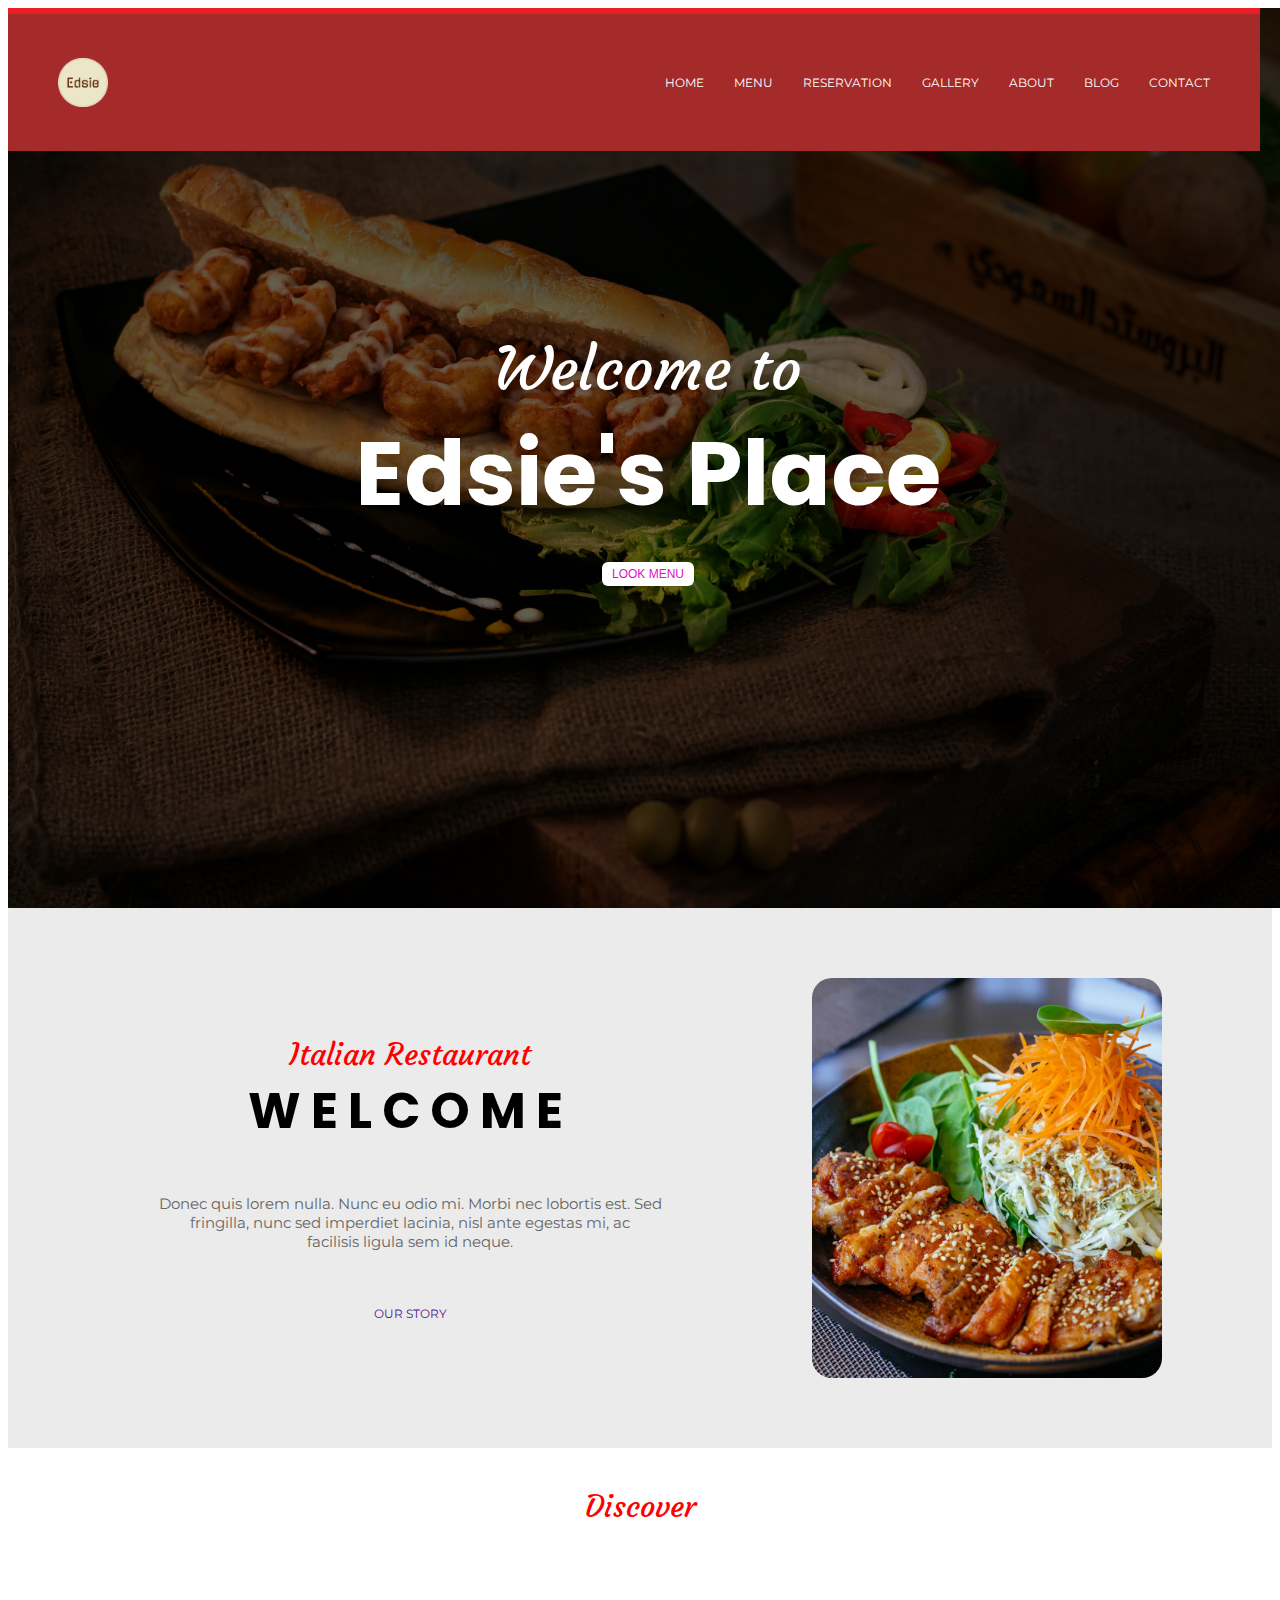
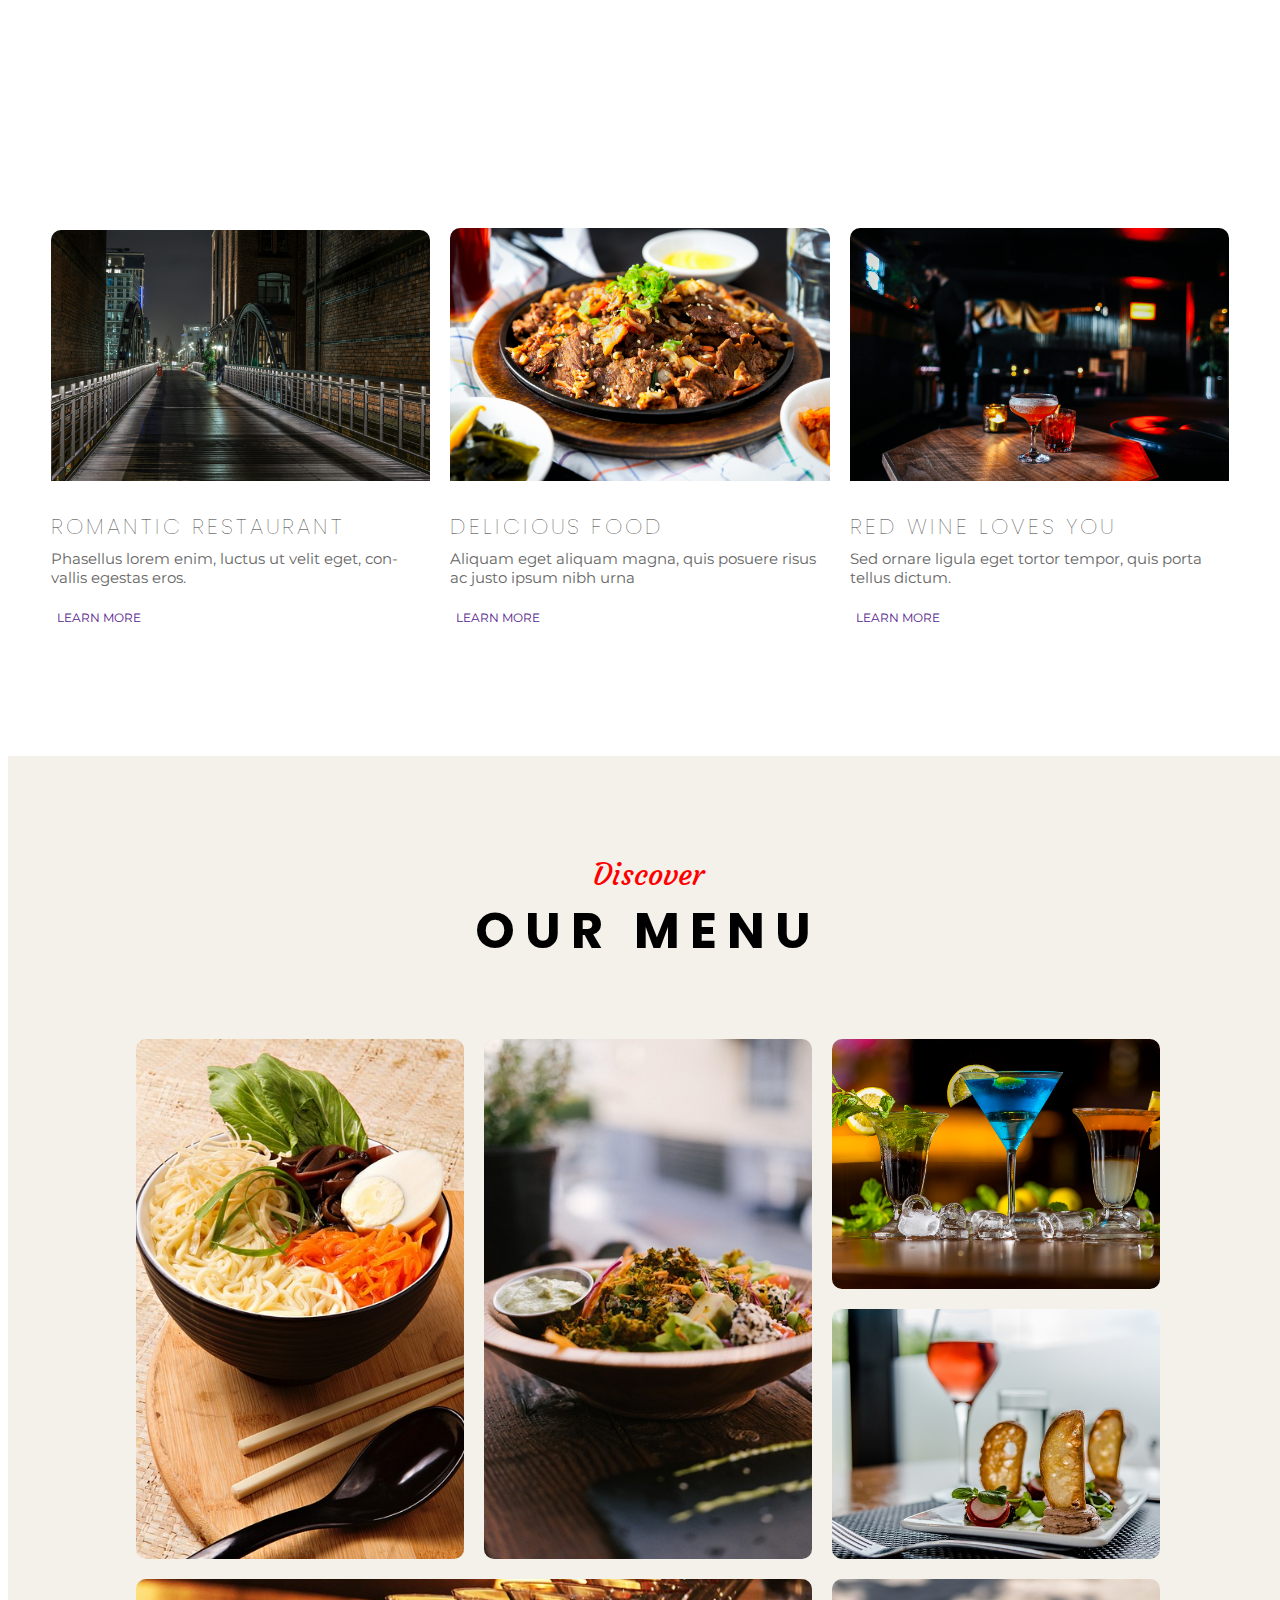
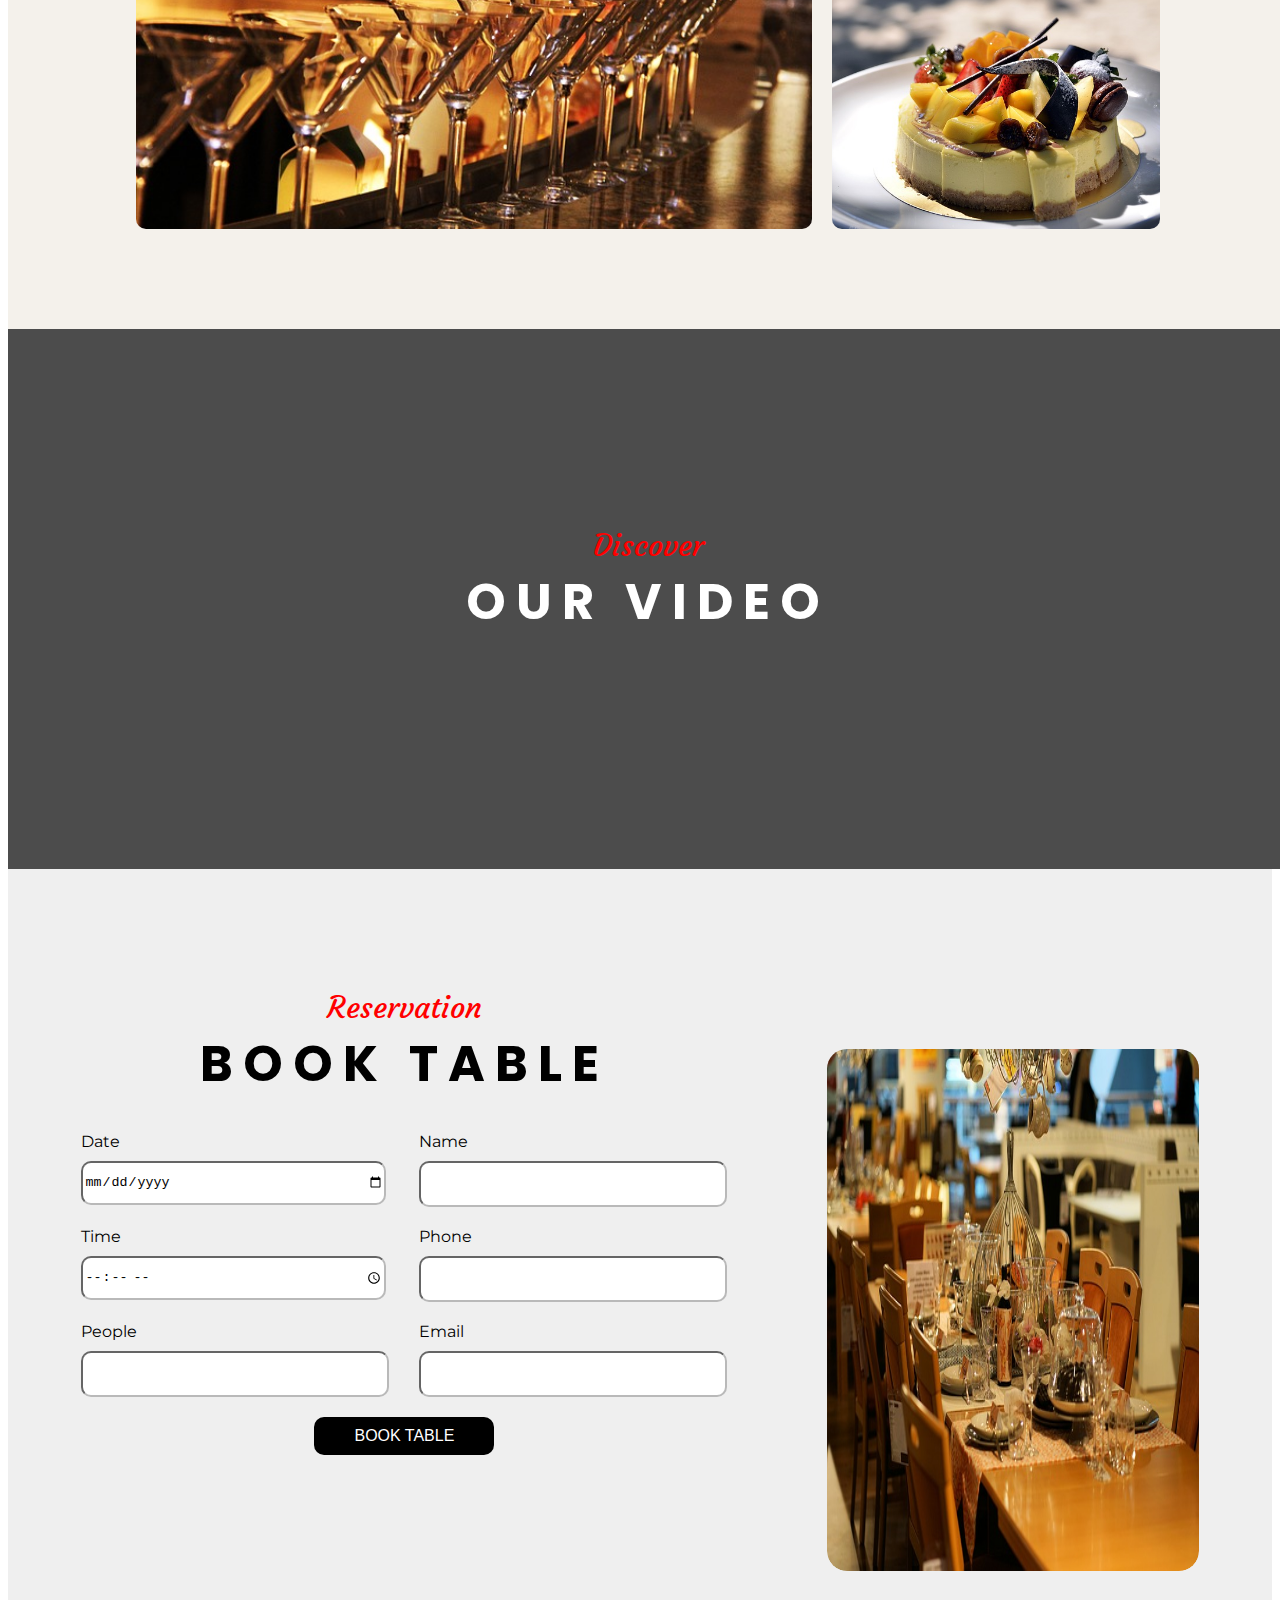
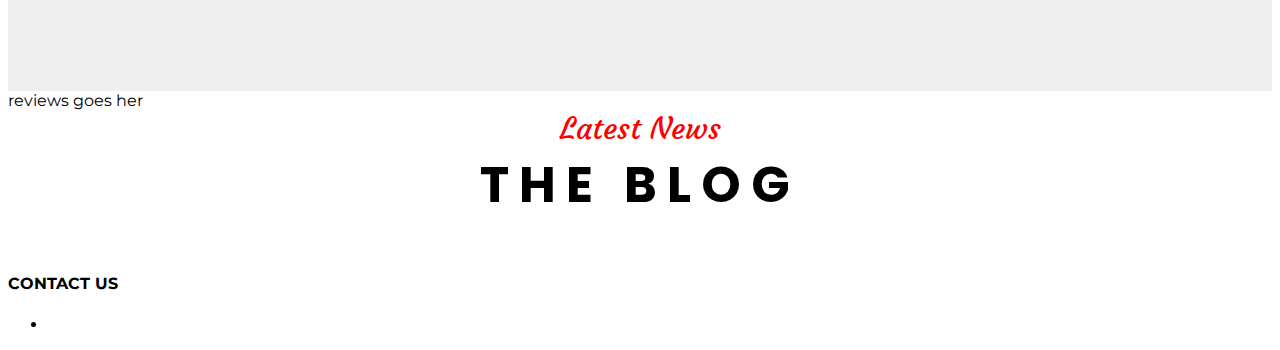
==== index.html @ 0cea1d4f "change index.html file" ====
<!DOCTYPE html>
<html lang="en">
<head>
    <meta charset="UTF-8">
    <meta name="viewport" content="width=device-width, initial-scale=1.0">
    <title>Edsie's Comfort</title>
    <link href="https://fonts.googleapis.com/css2?family=Courgette&family=Montserrat&family=Poppins:wght@700&display=swap" rel="stylesheet">
    <link rel="stylesheet" href="./css/style.css">
    <link rel="stylesheet" href="https://cdnjs.cloudflare.com/ajax/libs/font-awesome/6.5.2/css/all.min.css" integrity="sha512-SnH5WK+bZxgPHs44uWIX+LLJAJ9/2PkPKZ5QiAj6Ta86w+fsb2TkcmfRyVX3pBnMFcV7oQPJkl9QevSCWr3W6A==" crossorigin="anonymous" referrerpolicy="no-referrer" />
</head>
<body>
    <nav>
        <img id="logo" src="./assets/logos/edsie-high-resolution-logo-transparent.png"  alt="edsie">
        <div id="nav-links">
             <span>Home</span>
             <span>Menu</span>
             <span>Reservation</span>
             <span>Gallery</span>
             <span>About</span>
             <span>Blog</span>
             <span>Contact</span>
        </div>
    </nav>
    <section id="hero">
        <div id="hero-overlay">
            <header>
                <span id="welcome" class="courgette-regular">Welcome to</span>
                <span id="eatery" class="poppins-bold">Edsie's Place</span>
            </header>
            <button class="menu-button">LOOK MENU</button>
        </div>
    </section>
    <section id="about">
        <div id="about-text">
            <div class="sub-header">
                <span class="courgette-regular">Italian Restaurant</span>
                <span class="poppins-bold">WELCOME</span>
            </div>
            <p>Donec quis lorem nulla. Nunc eu odio mi. Morbi nec lobortis est. Sed <br>fringilla, nunc sed imperdiet lacinia, nisl ante egestas mi, ac </br>facilisis ligula sem id neque.</p>
        <div id="about-link">
           <span>
            <a href="">OUR STORY  <i class="fa-solid fa-arrow-right"></i></a>
           </span>
           </div>
        </div>
        <div id="about-image">
            <img src="./assets/images/pexels-valeriya-1860208.jpg" alt="about image">
        </div>
    </section>
    <section id="discover">
        <div class="header-intro" >
        <span class="courgette-regular"> Discover</span >
        <span class="poppins-bold">Edsie's Place </span>
        </div>
        <div class="flex-container">
            <div class="flex-items">
                <img src="./assets/images/rest 2.jpg" alt="rest">

            <span>
                  <a href=""><h4>romantic restaurant</h4></a>  
            </span>
               <p id="">Phasellus lorem enim, luctus ut velit eget, con-vallis egestas eros.</p>
               <span class="discover-link-text"><a href="">LEARN MORE   <i class="fa-solid fa-arrow-right"></i></a></span>
            </div>

            <div class="flex-items">
                <img src="./assets/images/delicious food 2.jpg" alt="food">
                <a  href="">
                    <h4>delicious food</h4> 
                </a>
                <p>Aliquam eget aliquam magna, quis posuere risus ac justo ipsum nibh urna</p>
                 <span class="discover-link-text"><a href="">LEARN MORE   <i class="fa-solid fa-arrow-right"></i></a></span>
            </div>

            <div class="flex-items">
                <img src="./assets/images/red wines 2.jpg" alt="wine">
                <a href="">
                    <h4>red wine loves you</h4>
                    
                </a>
                <p>Sed ornare ligula eget tortor tempor, quis porta tellus dictum.</p>
                <span class="discover-link-text"> <a href="">LEARN MORE  <i class="fa-solid fa-arrow-right"></i></a></span>
            </div>
        </div>

    </section>

    <section id="menu">
        <div class="sub-header">
            <span class="courgette-regular">Discover</span>
            <span class="poppins-bold">OUR MENU</span>
        </div>

        <div class=grid-container> 

        <div class="group1">
          <img src="./assets/images/lunch3(1).jpg" alt="lunch">
         </div> 
        <div class="group1">
          <img  src="./assets/images/dinner4.jpg" alt="dinner">
        </div>
        <div class="group3">
          <img   src="./assets/images/drinks2.jpg" alt="drink">
        </div>
        <div class="group3">
          <img  src="./assets/images/starter2.jpg" alt="starter">
        </div>
        <div class="group2">
          <img  src="./assets/images/happy-hour2.jpg" alt="happy-hour">
        </div>
        <div class="group3" >
          <img src="./assets/images/desset2.jpg" alt="desset">
          </div>
        </div>
         </section>

    <section id="video-sec">
        <video id="video" autoplay muted loop src="./assets/images/discover videos.mp4"></video>

        <div id="video-overlay">
            <div class="sub-header">
                <span class="courgette-regular">Discover</span>
                <span class="poppins-bold">OUR VIDEO </span>
            </div>
        </div>
    </section>

    <section id="reservation">
        <div id="section1">
            <div class="sub-header">
                <span class="courgette-regular">Reservation</span>
                <span class="poppins-bold">BOOK TABLE</span>
            </div>
            <form id="form">
                <div id="input-grid">
                    <span class="form-item">
                        <label for="date"> Date</label>
                        <input id="date" type="date">
                    </span>
                    <span class="form-item">
                        <label for="name"> Name</label>
                        <input id="name" type="text">
                    </span>
                    <span class="form-item">
                        <label for="time"> Time</label>
                        <input id="time" type="time">
                    </span>
                    <span class="form-item">
                        <label for="phone"> Phone</label>
                        <input id="phone" type="number">
                    </span>
                    <span class="form-item">
                            <label for="people"> People</label>
                            <input id="people" type="text">
                     </span>
                      <span class="form-item">
                            <label for="email"> Email</label>
                            <input id="email" type="email">
                        </span>

                </div>
                <div id="button">
                    <button id="btn">Book Table</button>
                </div>
            </form>
        </div>

        <div id="reservation-image">
            <img src="./assets/images/bookingtable2.jpg" alt="reservation-image">
        </div>
        </section>

<section>reviews goes her</section>

<section id="reviews">
    <div class="sub-header">
        <span class="courgette-regular">Latest News</span>
        <span class="poppins-bold">The Blog</span>
    </div>
</section>
 <section id="footer">
        <div>
            <h4>CONTACT US</h4>
            <ul>
                <li></li>
            </ul>
        </div>
    </section>
</body>
</html>
---- css/style.css ----
body{
        font-family: "Montserrat", sans-serif;
        font-optical-sizing: auto;
        font-weight: 400;
        font-style: normal;
      }

.poppins-bold {
    font-family: "Poppins", sans-serif;
    font-weight: 700;
    font-style: normal;
  }

  .courgette-regular {
    font-family: "Courgette", cursive;
    font-weight: 400;
    font-style: normal;
  }
  
  #logo{
    width: 50px;
  }

nav{
  display: flex;
  justify-content: space-between;
  padding: 01px 50px;
  align-items: center;
  position: fixed;
  width: 90vw;
  z-index: 100;
}

nav{
  background-color: brown;
  background-attachment: scroll;
  /* background-size: cover; */
  z-index: 80;
  padding: auto;
  background-repeat: repeat;
  border-top: 6px solid #ec1d25;
  height: 15vh;
  background-clip: border-box;
  
  
}

#nav-links{
    display: flex; 
    column-gap: 30px; 
    text-transform: uppercase;
    color: white; 
    font-size: 12px;
}

#nav-links span:hover{
  color: brown;
}

#hero{
background-image: url(../assets/images/pexels-rajesh-tp-749235-1600732.jpg);
width: 100vw;
height: 100vh;
background-size: 100% 100%;
}

#hero-overlay{
  background-color: rgba(0, 0, 0, 0.6);
  width: 100%;
  height: 100%;
  color: white;
  display: flex;
  flex-direction: column;
  justify-content: center;
  align-items: center;
  row-gap: 20px;
}

header{
  display: flex;
  flex-direction: column;
  text-align: center;
  z-index: 90px;
}

#welcome{
  font-size: 60px;
}

#eatery{
  font-size: 90px;
}

.menu-button{
  background-color: white;
  color: rgb(220, 20, 193);
  border: none;
  padding: 5px 10px ;
  font-size: 12px;
  border-radius: 6px;

}

.menu-button:hover{
  background-color: red;
}

#about{
  display: flex;
  justify-content: center;
  padding: 70px;
  align-items: center;
  row-gap: 10px;
  background-color: #ebebeb;
}

#about-text{
  padding: 45px 150px 45px 40px;
}

#about-image{
  display: flex;
  justify-content: center;
  width: 350px;
  height: 400px;
  border-radius: 20px;
  overflow: hidden;
  
}

#about img {
  transition: 0.5s all ease-in-out;

}

#about-image:hover img {
  transform: scale(1.5);
}

#about-text p{
  text-align: center;
  font-size: 15px;
  color: #666666;
  padding-bottom: 40px;
}

#about-link{
  text-align: center;
  font-size: 12px;
  
}

#about-link a{
  text-decoration: none;
  
}
#about-link a:hover{
    color: orangered;
}


.sub-header{
    display: flex;
    flex-direction: column;
    align-items: center; 
    text-align: center;  
}


.sub-header span:nth-child(1){
  color: red;
  font-size: 30px;
}

.sub-header span:nth-child(2) {
  font-size: 50px;
  text-transform: uppercase;
  letter-spacing: 10px;
  padding-bottom: 30px;
  
}

#discover{
  background-color: rgb(255, 255, 255);
}

.header-intro{
  display: flex;
  flex-direction: column;
  align-items: center;
  background-image: url(../assets/images/table-791167_1280.jpg);
  background-attachment: fixed;
  background-size: cover;
  height: 250px;
  padding-top: 40px;
  text-align: center;  
}

.header-intro{
  row-gap: 10px;
}

.header-intro span:nth-child(1){
  color: red;
  font-size: 30px;
}

.header-intro span:nth-child(2){
  color: #FFFFFF;
  font-size: 50px;
}

.flex-container{
  margin-top: 50px;
  display: flex;
  flex-direction: row;
  justify-content: center;
  align-items: end;
  row-gap: 90%;
  padding: 30px 0px 120px;
  
}

.flex-container div{
  /* background-color: #f1f1f1; */
  width: 30%;
  margin: 10px;
  border-radius: 10px;
  overflow: hidden;
}

.flex-container img{
  width: 100%;
  height: auto;

}

.flex-items a{
text-decoration: none;
margin: 0px 0px 13px;
row-gap: 10px;
}

.flex-items h4{
  text-transform: uppercase;
  font-size: 22px;
  font-family: Poppins;
  color: #333333;
  letter-spacing: 3px;
  line-height: 24.2px;
  font-weight: 50;
  margin: 30px 0px 10px;
  
}

.flex-items p{
  font-size: 15px;
  font-family: Montserrat;
  color: #666666;
  margin: 0px 0px 20px;
}

.flex-items a :hover{
color: red;
}

.discover-link-text{
  font-size: 12px;
  font-family: Montserrat;
  padding: 6px;
}
 
.discover-link-text :hover{
  color: red;
 }


#menu {
  background-color: #F4F1EB;
  width: 100vw;
  /* height: 60vh; */
  display: flex;
  flex-direction: column;
  row-gap: 40px;
  align-items: center;
  padding: 100px 0px;
}

.grid-container {
  display: grid;
  grid-template-columns: 1fr 1fr 1fr;
  gap: 20px;
  width: 80vw;
  position: relative;
  text-align: center;
  color: black;
}

  .centered {
    position: absolute;
    top: 50%;
    left: 50%;
    transform: translate(-50%, -50%);
    font-weight: 400;
}

.grid-container img{
  width: 100%;
  height: 100%;
  object-fit: cover;
  border-radius: 10px;
}
.group1 {
  grid-row-start: 1;
  grid-row-end: 3;
  height: 520px;
  }
  
.group2{
  grid-column-start:1;
  grid-column-end:3;
  height: 250px;
}
  
.group3{
height: 250px;
}

#video-sec{
  width: 100vw;
  height: 60vh;
  position:relative;
  
}

#video{
  width: inherit;
  height: inherit;
  object-fit: cover;
}

#video-overlay{
  position: absolute;
  top: 0;
  left: 0;
  background-color: rgba(0, 0, 0, 0.7);
  width: inherit;
  height: inherit;
  display: flex;
  justify-content: center;
  align-items: center;
}

#video-overlay span:last-child{
  color: #FFFFFF;
}

#reservation{
  background-color: #EFEFEF;
  padding: 120px 50px;
  display: flex;
  justify-content: center;
 column-gap: 100px;
  
}

#reservation img {
  width: 29vw;
  height: 58vh;
  border-radius: 20px;
  margin-top: 60px;
}

#reservation-image{
  display: flex;
  justify-content: center;
  overflow: hidden;
  /* width: 200px; */
  /* height: 100px; */
  border-radius: 20px; 
}

#reservation img {
  transition: 0.5s all ease-in-out;
  /* border-radius: 20px; */

}

#reservation-image:hover img {
  transform: scale(1.5);
}

#input-grid{
  display: grid;
  grid-template-columns: 1fr 1fr;
  column-gap: 30px;
  row-gap: 20px;
  margin-bottom: 20px;
}

.form-item{
  display: flex;
  flex-direction: column;
  row-gap: 10px;
}

#input-grid input{
  width: 300px;
  height: 40px;
  border-radius: 10px;
  border-color: #b9b9b9;
}

#button{
  display: flex;
  justify-content: center;
  align-items: center;
  
}

#btn{
  padding: 10px 40px;
  border-radius: 10px;
  color: white;
  background-color: black;
  border: none;
  text-transform: uppercase;
  font-size: 16px;
}

#button :hover{
  background-color: red;
}


.grid-container :hover img{
  transform: scale(1.5);
}

.grid-container div{
  transition: 0.5s all ease-in-out;
  display: flex;
  overflow: hidden;
}

.flex-items div{
  display: flex;
  overflow: hidden;
  transition: 0.5s all ease-in-out;
}

.flex-items :hover img{
  transform: scale(1.5);
}
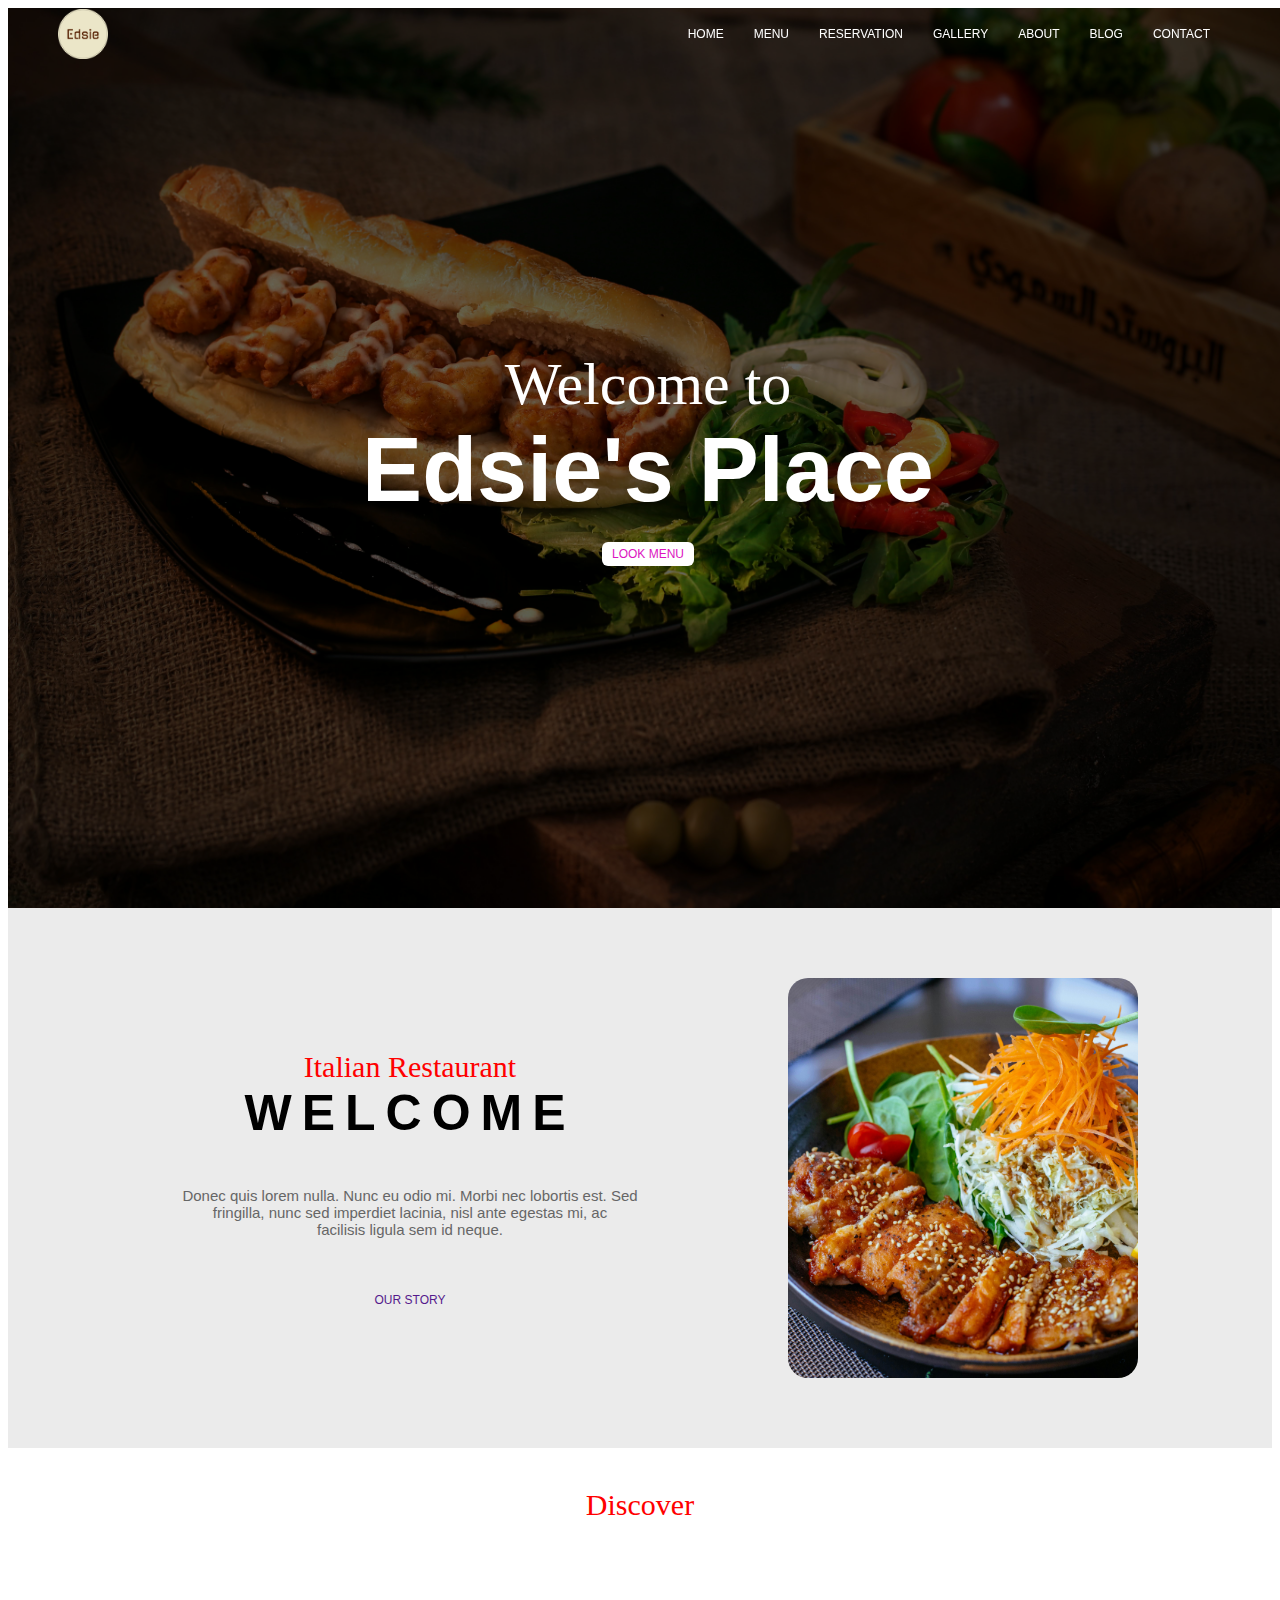
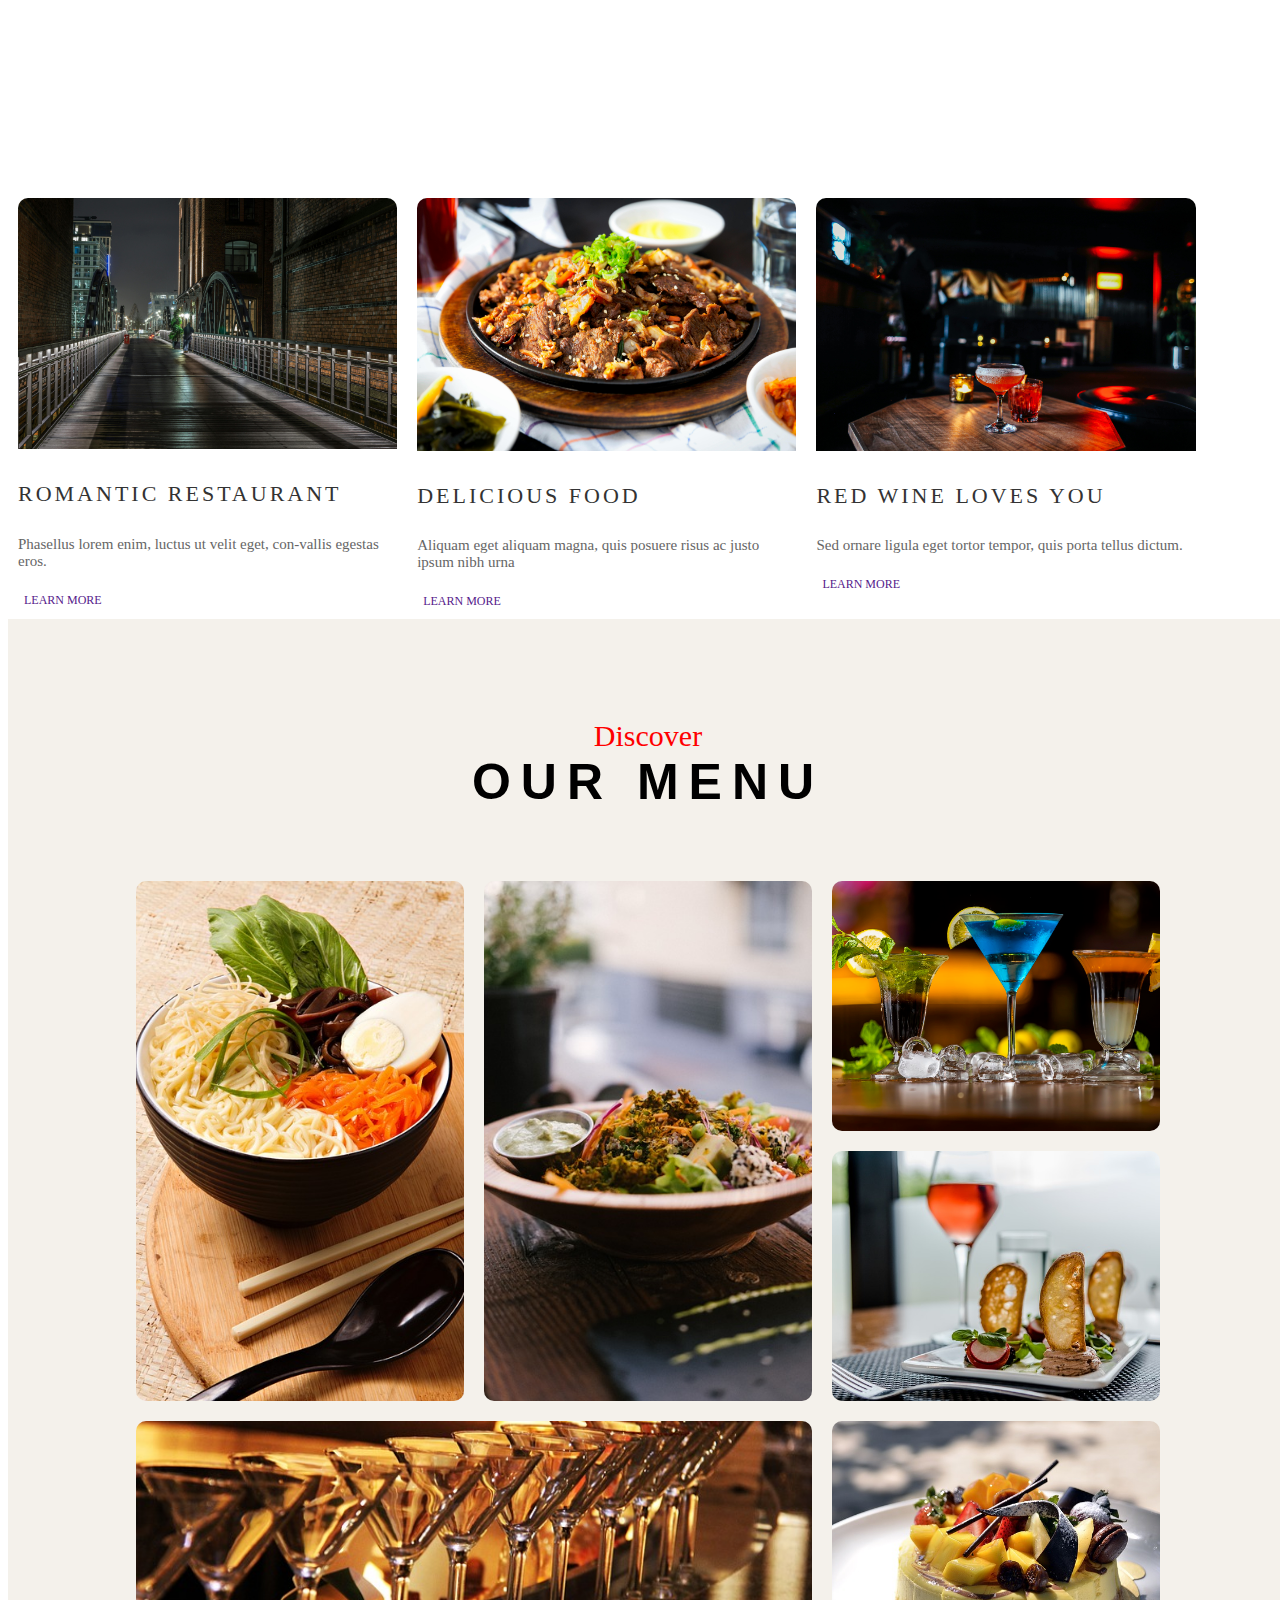
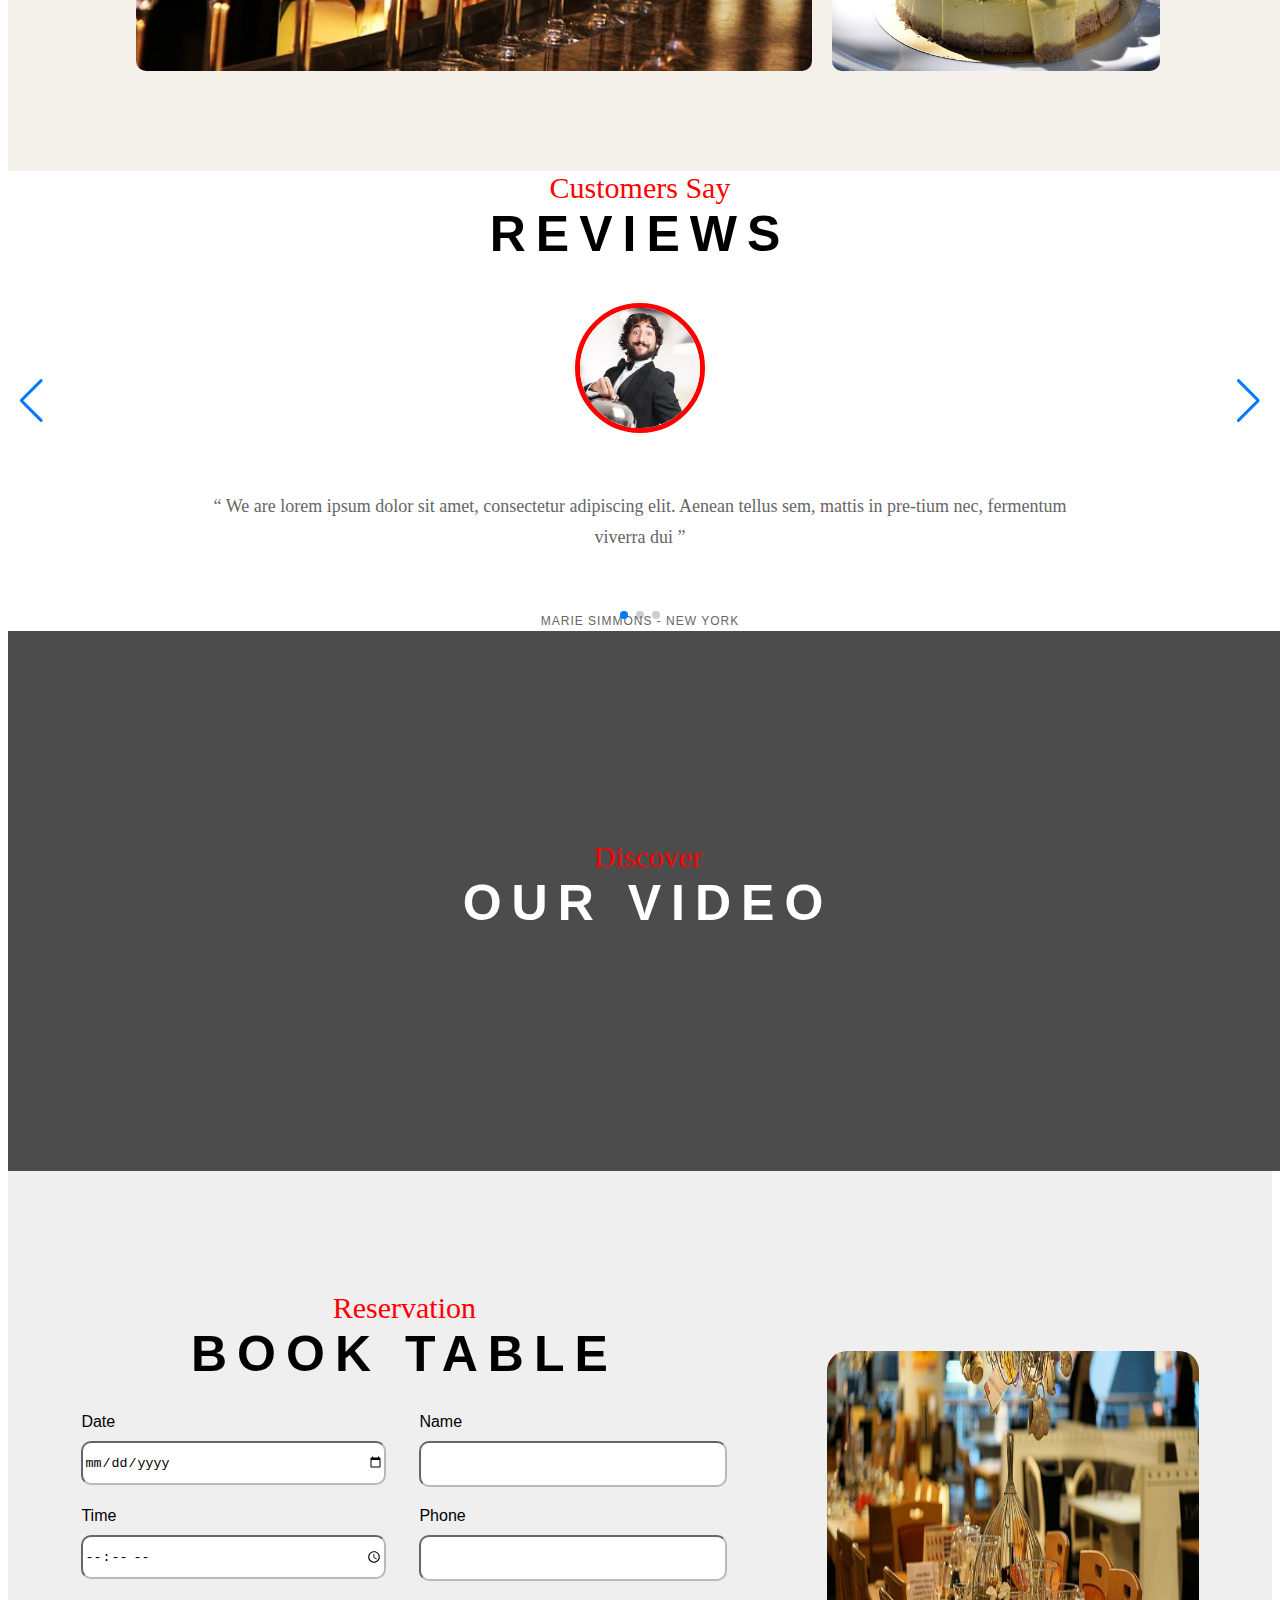
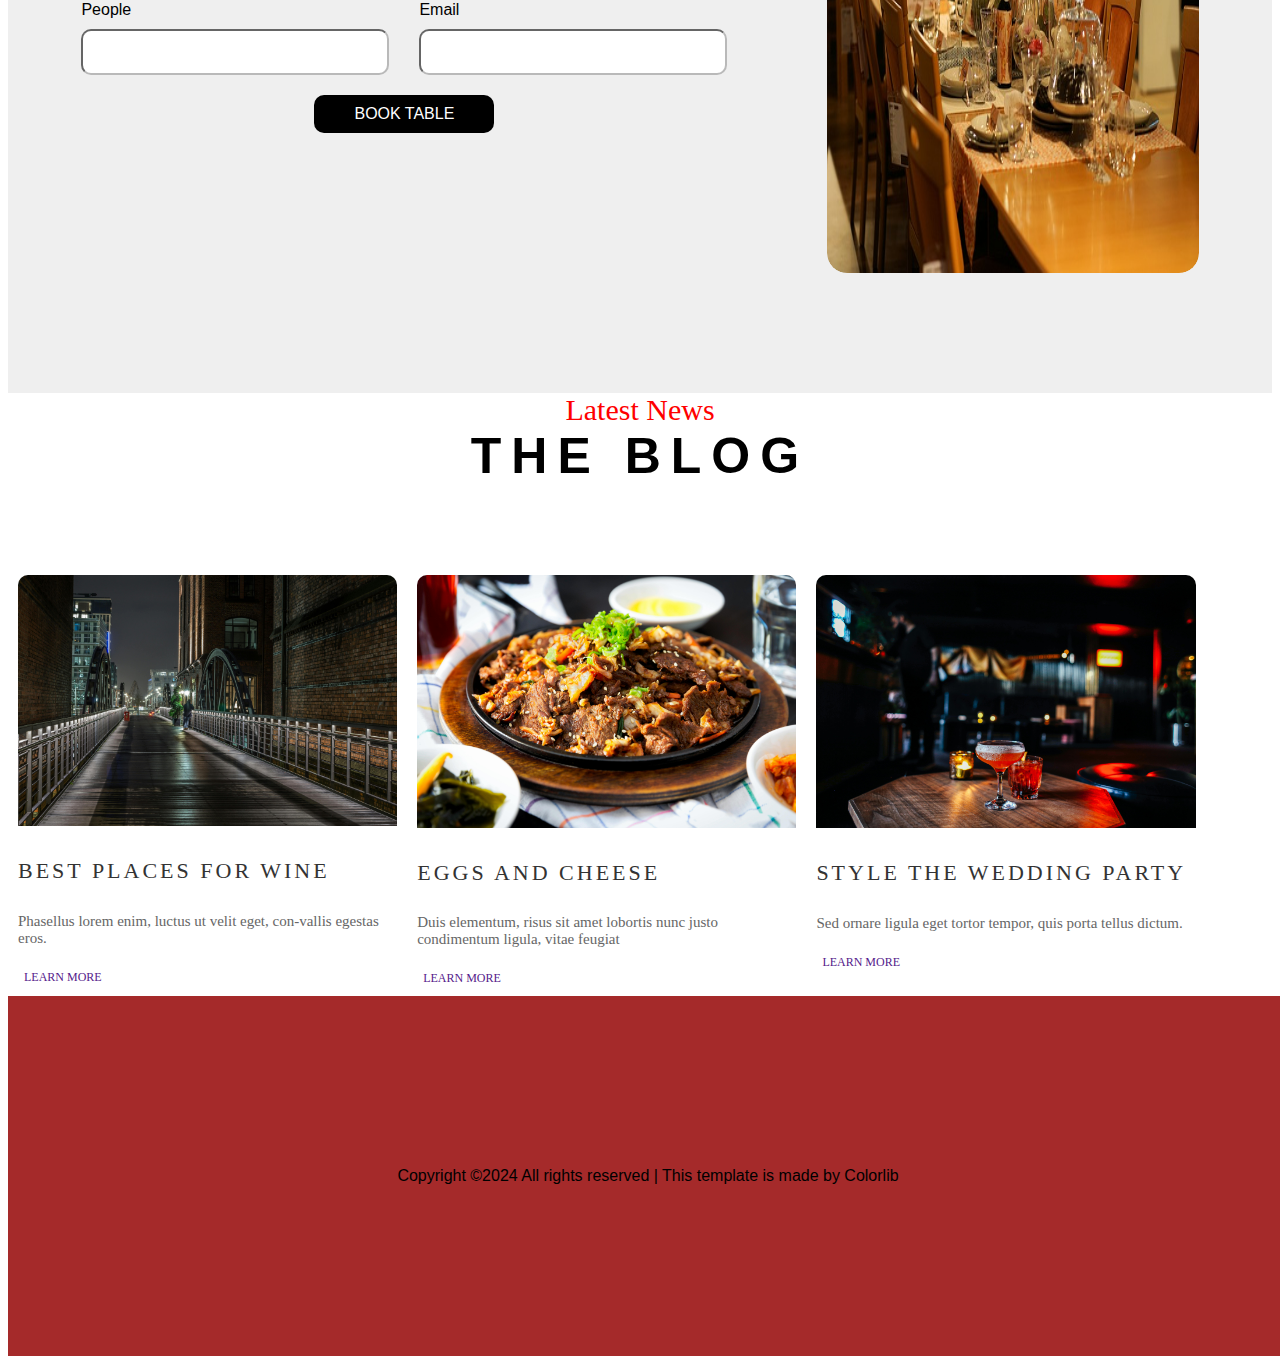
==== commit a31a6020: "added changes" ====
--- a/index.html
+++ b/index.html
@@ -5,9 +5,12 @@
     <meta charset="UTF-8">
     <meta name="viewport" content="width=device-width, initial-scale=1.0">
     <title>Edsie's Comfort</title>
-    <link href="https://fonts.googleapis.com/css2?family=Courgette&family=Montserrat&family=Poppins:wght@700&display=swap" rel="stylesheet">
+    <link href= "https://fonts.googleapis.com/css2?family=Courgette&family=Montserrat&family=Poppins:wght@700&display=swap" >
     <link rel="stylesheet" href="./css/style.css">
     <link rel="stylesheet" href="https://cdnjs.cloudflare.com/ajax/libs/font-awesome/6.5.2/css/all.min.css" integrity="sha512-SnH5WK+bZxgPHs44uWIX+LLJAJ9/2PkPKZ5QiAj6Ta86w+fsb2TkcmfRyVX3pBnMFcV7oQPJkl9QevSCWr3W6A==" crossorigin="anonymous" referrerpolicy="no-referrer" />
+    <link rel="stylesheet" href="https://cdn.jsdelivr.net/npm/swiper@11/swiper-bundle.min.css" />
+    <link rel="stylesheet" href="./css/swiper.css">
+
 </head>
 <body>
     <nav>
@@ -20,6 +23,7 @@
              <span>About</span>
              <span>Blog</span>
              <span>Contact</span>
+        
         </div>
     </nav>
     <section id="hero">
@@ -115,6 +119,87 @@
         </div>
          </section>
 
+         <section>
+            <!-- Swiper -->
+            <div class="swiper mySwiper">
+                <div class="sub-header">
+                    <span class="courgette-regular">Customers Say</span>
+                    <span class="poppins-bold">Reviews</span>
+                </div>
+              <div class="swiper-wrapper">
+
+                <div class="swiper-slide">
+                <div class="review-container">
+                 <div class="circular-image">
+                    <img src="./assets/images/review_image1.webp" alt="image1">
+                </div>
+                <p>
+                “ We are lorem ipsum dolor sit amet, consectetur adipiscing elit. Aenean tellus sem, mattis in pre-tium nec, fermentum viverra dui ”
+                </p>
+                <div class="review-stars">
+                    <i class="fa-solid fa-star" style="color: #e70814;"></i>
+                    <i class="fa-solid fa-star" style="color: #e70814;"></i>
+                    <i class="fa-solid fa-star" style="color: #e70814;"></i>
+                    <i class="fa-solid fa-star" style="color: #e70814;"></i>
+                    <i class="fa-solid fa-star" style="color: #e70814;"></i>
+                </div>
+                <span class="customer-details">
+                    MARIE SIMMONS - NEW YORK
+                </span>
+                </div>
+            </div>
+             
+                <div class="swiper-slide">
+             <div class="review-container">
+                <div class="circular-image">
+                <img src="./assets/images/review_image2.webp" alt="image2">
+               </div>
+               <p>
+               “ We are lorem ipsum dolor sit amet, consectetur adipiscing elit. Aenean tellus sem, mattis in pre-tium nec, fermentum viverra dui ”
+                 </p>
+               <div class="review-stars">
+                   <i class="fa-solid fa-star" style="color: #e70814;"></i>
+                   <i class="fa-solid fa-star" style="color: #e70814;"></i>
+                   <i class="fa-solid fa-star" style="color: #e70814;"></i>
+                   <i class="fa-solid fa-star" style="color: #e70814;"></i>
+                   <i class="fa-solid fa-star" style="color: #e70814;"></i>
+               </div>
+               <span class="customer-details">
+                   MARIE SIMMONS - NEW YORK
+               </span>
+               </div>
+            </div>
+           
+            <div class="swiper-slide">
+            <div class="review-container">
+                <div class="circular-image">
+                    <img src="./assets/images/review_image3.webp" alt="image3">
+               </div>
+               <p>
+              “ We are lorem ipsum dolor sit amet, consectetur adipiscing elit. Aenean tellus sem, mattis in pre-tium nec, fermentum viverra dui ”
+               </p>
+
+               <div class="review-stars">
+                   <i class="fa-solid fa-star" style="color: #e70814;"></i>
+                   <i class="fa-solid fa-star" style="color: #e70814;"></i>
+                   <i class="fa-solid fa-star" style="color: #e70814;"></i>
+                   <i class="fa-solid fa-star" style="color: #e70814;"></i>
+                   <i class="fa-solid fa-star" style="color: #e70814;"></i>
+               </div>
+               <span class="customer-details">
+                   MARIE SIMMONS - NEW YORK
+               </span>
+               </div>
+                 </div>
+                </div>
+                <div class="swiper-button-next"></div>
+                <div class="swiper-button-prev"></div>
+                <div class="swiper-pagination"></div>
+            </div>
+             
+            </div>
+        </section>
+
     <section id="video-sec">
         <video id="video" autoplay muted loop src="./assets/images/discover videos.mp4"></video>
 
@@ -171,21 +256,55 @@
         </div>
         </section>
 
-<section>reviews goes her</section>
 
 <section id="reviews">
     <div class="sub-header">
         <span class="courgette-regular">Latest News</span>
         <span class="poppins-bold">The Blog</span>
     </div>
+    <div class="flex-container">
+        <div class="flex-items">
+            <img src="./assets/images/rest 2.jpg" alt="rest">
+
+        <span>
+              <a href=""><h4>BEST PLACES FOR WINE</h4></a>  
+        </span>
+           <p id="">Phasellus lorem enim, luctus ut velit eget, con-vallis egestas eros.</p>
+           <span class="discover-link-text"><a href="">LEARN MORE   <i class="fa-solid fa-arrow-right"></i></a></span>
+        </div>
+
+        <div class="flex-items">
+            <img src="./assets/images/delicious food 2.jpg" alt="food">
+            <a  href="">
+                <h4>EGGS AND CHEESE</h4> 
+            </a>
+            <p>Duis elementum, risus sit amet lobortis nunc justo condimentum ligula, vitae feugiat</p>
+             <span class="discover-link-text"><a href="">LEARN MORE   <i class="fa-solid fa-arrow-right"></i></a></span>
+        </div>
+
+        <div class="flex-items">
+            <img src="./assets/images/red wines 2.jpg" alt="wine">
+            <a href="">
+                <h4>STYLE THE WEDDING PARTY</h4>
+                
+            </a>
+            <p>Sed ornare ligula eget tortor tempor, quis porta tellus dictum.</p>
+            <span class="discover-link-text"> <a href="">LEARN MORE  <i class="fa-solid fa-arrow-right"></i></a></span>
+        </div>
+    </div>
 </section>
+
  <section id="footer">
-        <div>
-            <h4>CONTACT US</h4>
-            <ul>
-                <li></li>
-            </ul>
-        </div>
-    </section>
+    <div id="social-icons">
+        <i class="fa-brands fa-instagram" style="color: #7b2999;"></i>
+        <i class="fa-brands fa-facebook" style="color: #1b61da;"></i>
+        <i class="fa-brands fa-twitter" style="color: #323362;"></i>
+        <i class="fa-brands fa-linkedin" style="color: #2b3791;"></i>
+    </div>
+
+ <p>Copyright &copy;2024 All rights reserved | This template is made by Colorlib</p>
+ </section>
+<script src="https://cdn.jsdelivr.net/npm/swiper@11/swiper-bundle.min.js"></script>
+<script src="./js/index.js"></script>
 </body>
 </html>--- a/css/style.css
+++ b/css/style.css
@@ -31,10 +31,10 @@
   z-index: 100;
 }
 
-nav{
+/* nav{
   background-color: brown;
   background-attachment: scroll;
-  /* background-size: cover; */
+  background-size: cover;
   z-index: 80;
   padding: auto;
   background-repeat: repeat;
@@ -43,7 +43,7 @@
   background-clip: border-box;
   
   
-}
+} */
 
 #nav-links{
     display: flex; 
@@ -214,10 +214,7 @@
   margin-top: 50px;
   display: flex;
   flex-direction: row;
-  justify-content: center;
-  align-items: end;
-  row-gap: 90%;
-  padding: 30px 0px 120px;
+ 
   
 }
 
@@ -231,7 +228,7 @@
 
 .flex-container img{
   width: 100%;
-  height: auto;
+  /* height: auto; */
 
 }
 
@@ -249,7 +246,7 @@
   letter-spacing: 3px;
   line-height: 24.2px;
   font-weight: 50;
-  margin: 30px 0px 10px;
+  /* margin: 30px 0px 10px; */
   
 }
 
@@ -326,11 +323,57 @@
 height: 250px;
 }
 
+.review-container{
+  display: flex;
+  flex-direction: column;
+  align-items: center;
+}
+
+.review-container p{
+  text-align: center;
+  font-size: 18px;
+  color: rgb(102, 102, 102);
+  padding: 10px;
+  font-family: "Montserrat";
+  max-width: 890px;
+  line-height: 30.6px;
+}
+
+.customer-details{
+  letter-spacing: 1px;
+  line-height: 20.4px;
+  font-size: 12px;
+  color: rgb(102, 102, 102);
+}
+
+.circular-image{
+  position: relative;
+  width: 120px;
+  height: 120px;
+  overflow: hidden;
+  border-radius: 50%;
+  border: 5px solid red;
+  margin: 10px 0;
+  margin-bottom: 30px;
+}
+
+.circular-image img{
+  width: 100%;
+  height: auto;
+}
+
+.review-stars{
+  font-size: 16px;
+  padding-bottom: 30px;
+}
+
+
 #video-sec{
   width: 100vw;
   height: 60vh;
   position:relative;
-  
+  /* margin-top: 30px; */
+  /* padding-top: 20px; */
 }
 
 #video{
@@ -453,4 +496,24 @@
   transform: scale(1.5);
 }
 
-
+#footer{
+  display: flex;
+  flex-direction: column;
+  justify-content: center;
+  align-items: center;
+  background-color: brown;
+  width: 100vw;
+  height: 40vh;
+}
+
+#social-icons{
+  display: flex;
+  justify-content: space-between;
+  gap: 30px;
+}
+
+
+
+
+
+
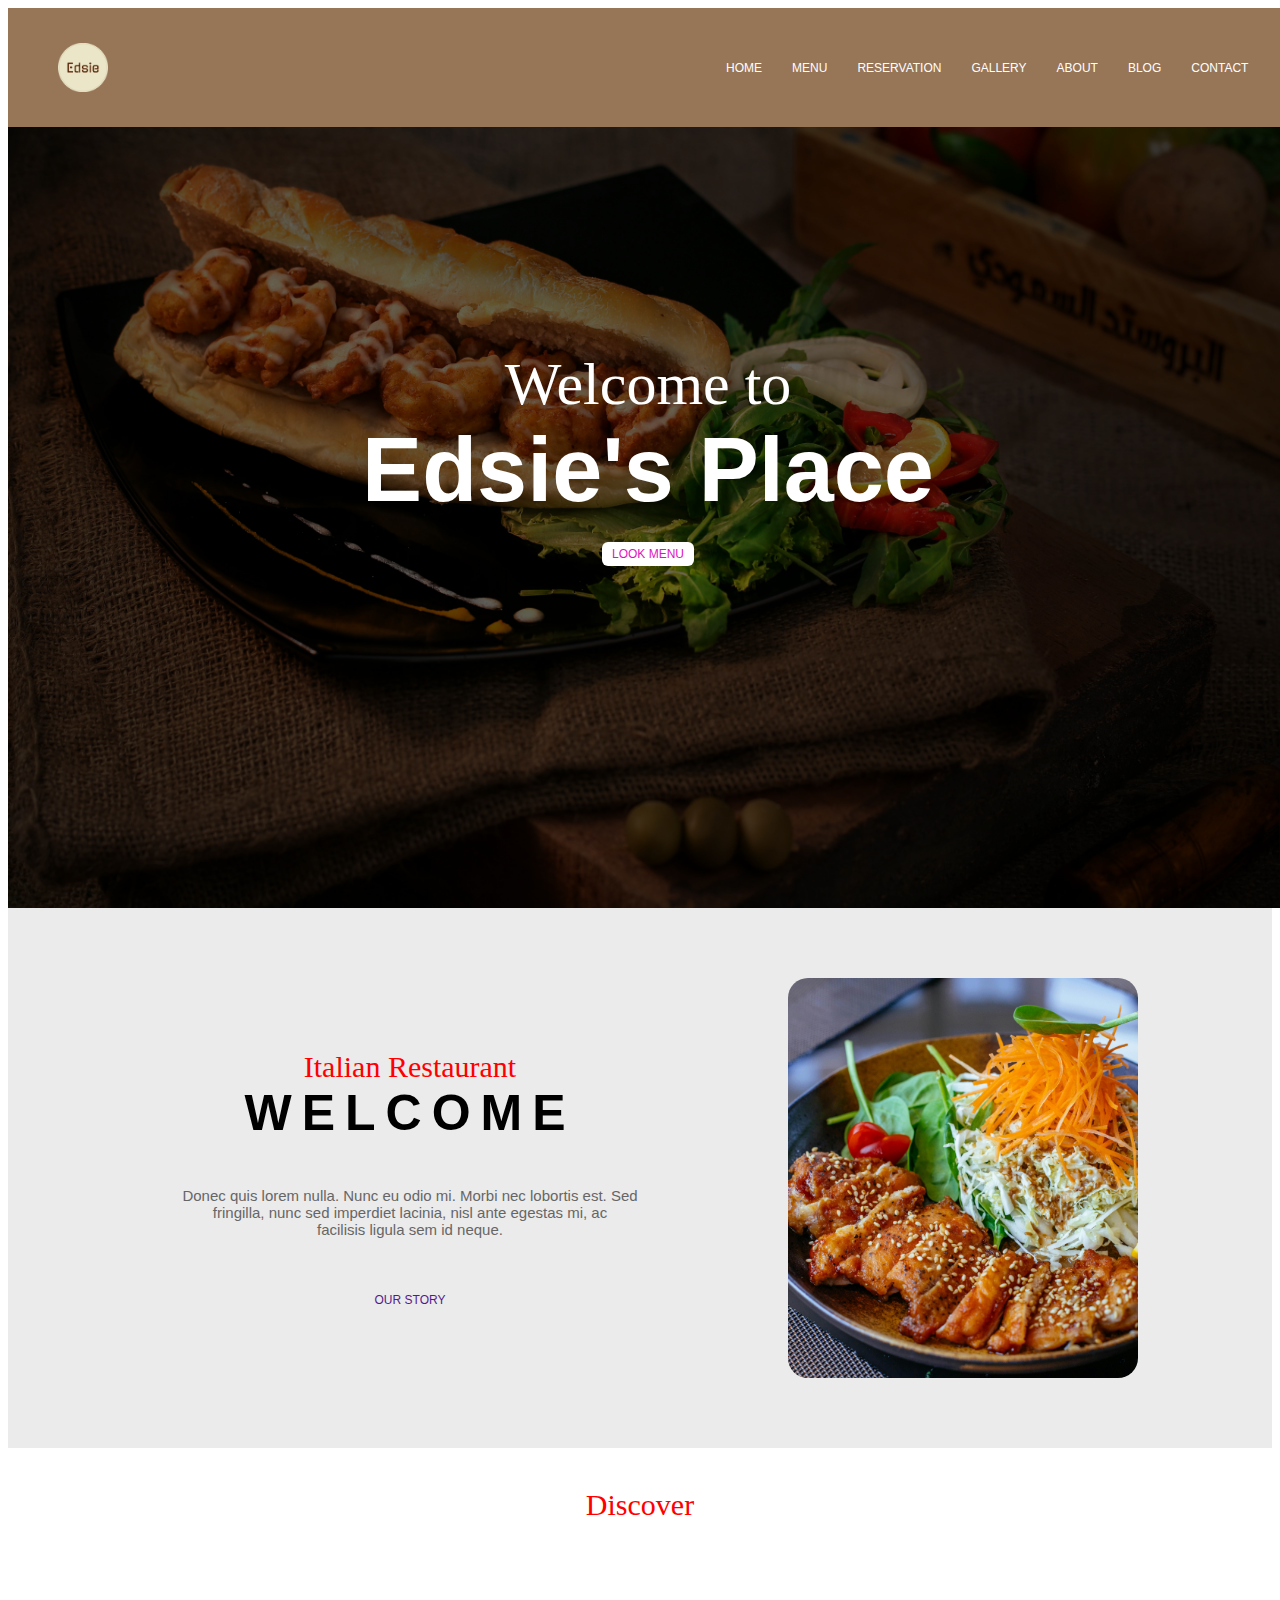
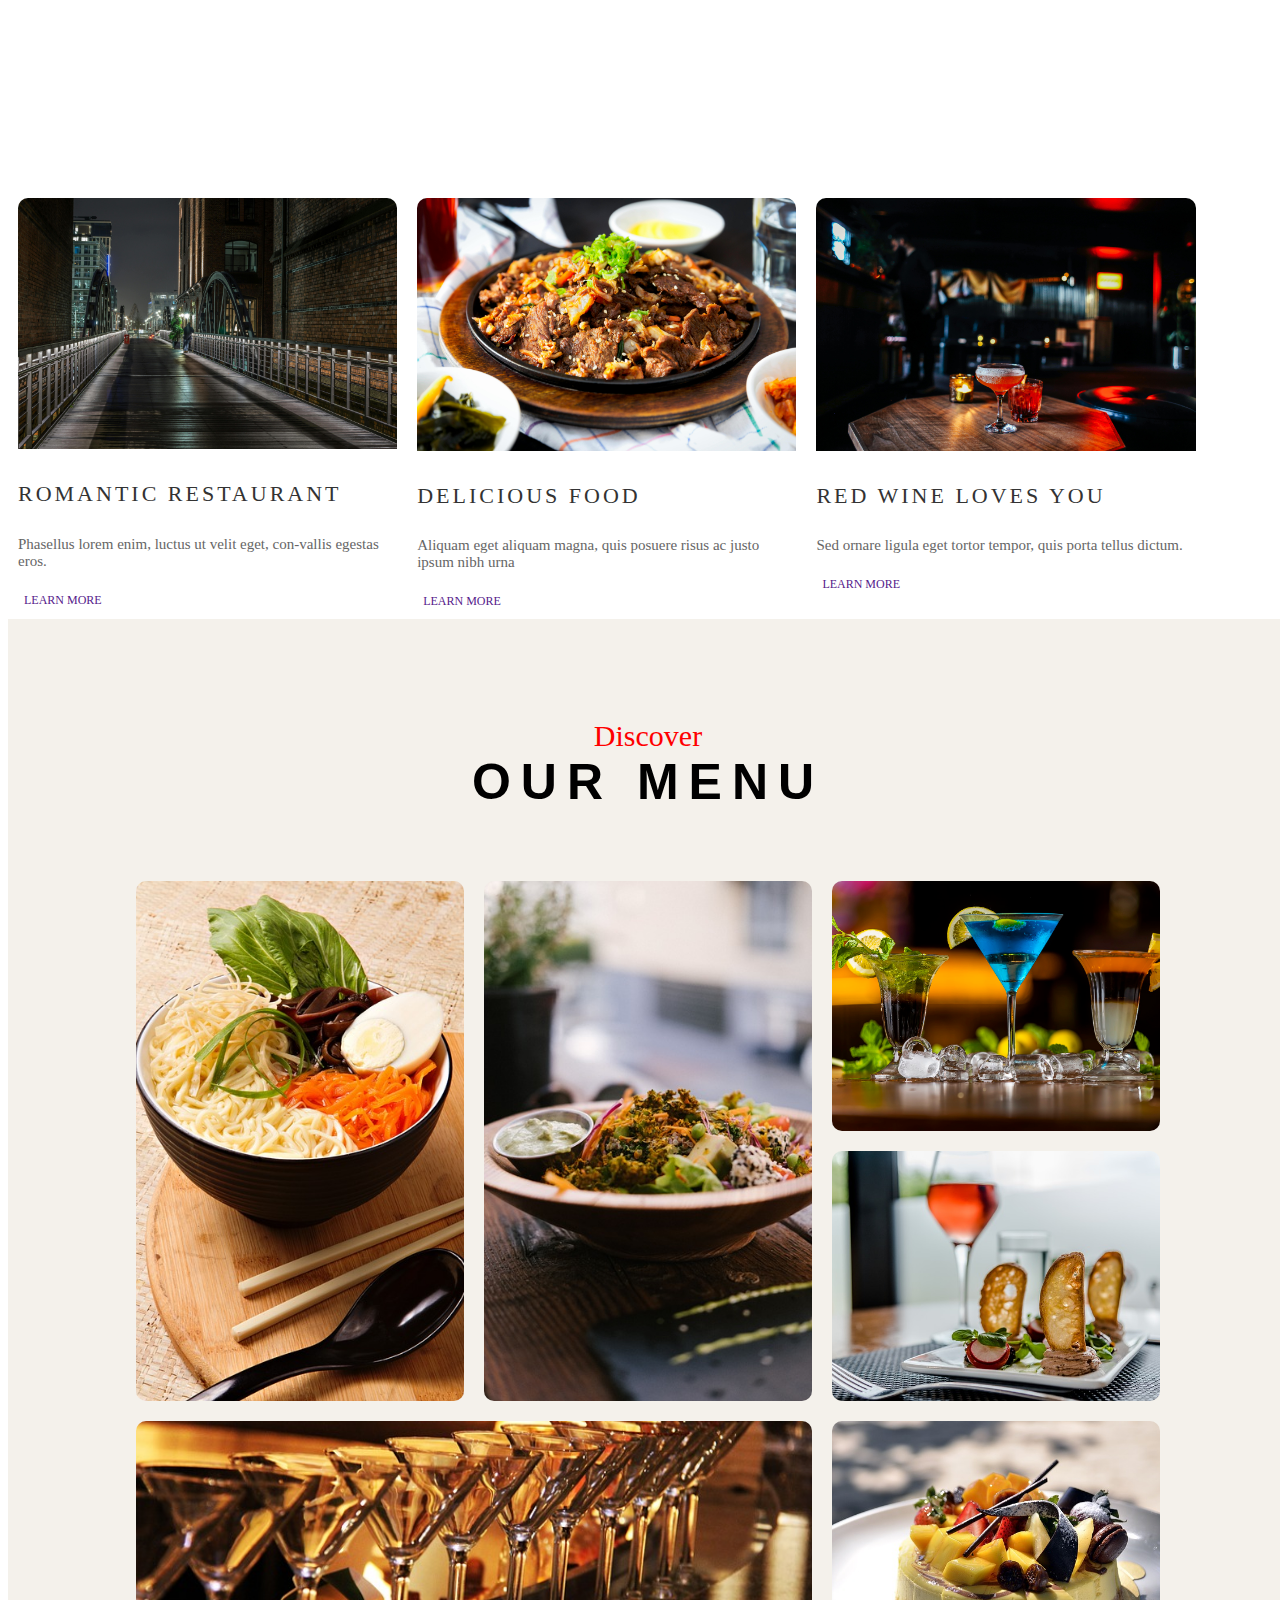
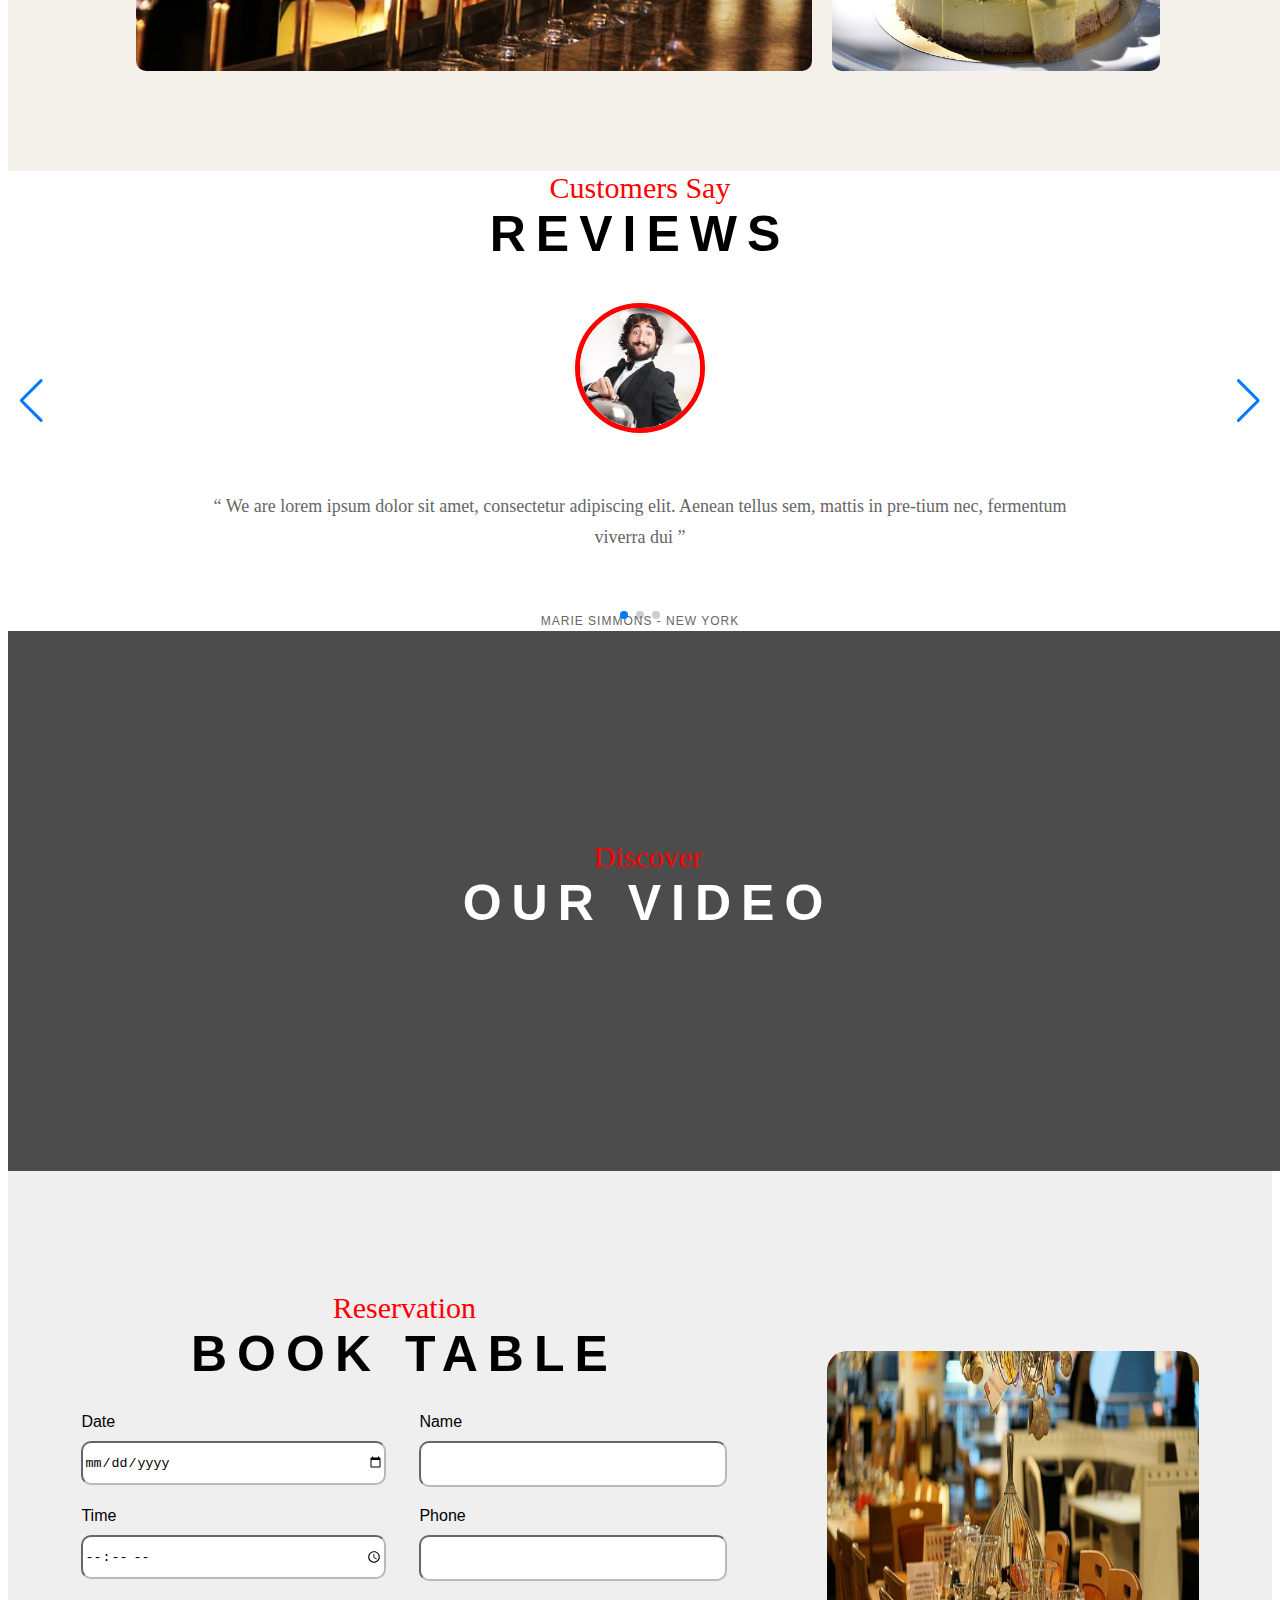
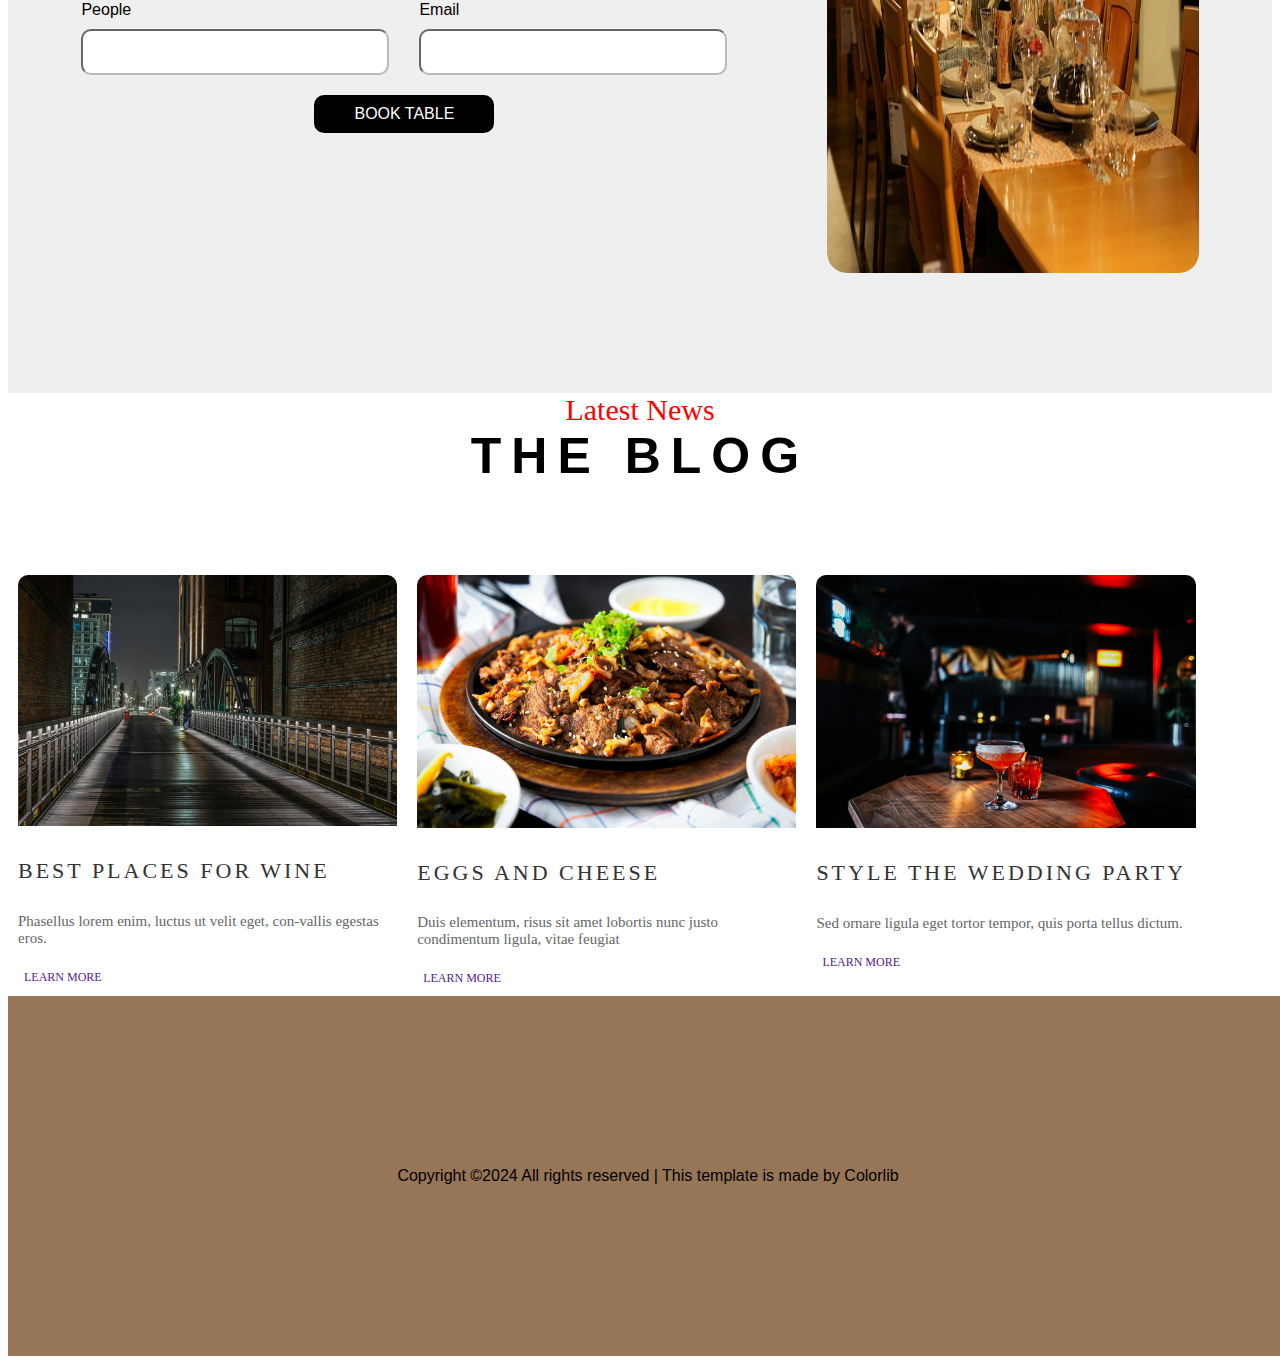
==== commit 186d0f7a: "done" ====
--- a/index.html
+++ b/index.html
@@ -1,29 +1,33 @@
-
 <!DOCTYPE html>
 <html lang="en">
+
 <head>
     <meta charset="UTF-8">
     <meta name="viewport" content="width=device-width, initial-scale=1.0">
     <title>Edsie's Comfort</title>
-    <link href= "https://fonts.googleapis.com/css2?family=Courgette&family=Montserrat&family=Poppins:wght@700&display=swap" >
+    <link
+        href="https://fonts.googleapis.com/css2?family=Courgette&family=Montserrat&family=Poppins:wght@700&display=swap">
     <link rel="stylesheet" href="./css/style.css">
-    <link rel="stylesheet" href="https://cdnjs.cloudflare.com/ajax/libs/font-awesome/6.5.2/css/all.min.css" integrity="sha512-SnH5WK+bZxgPHs44uWIX+LLJAJ9/2PkPKZ5QiAj6Ta86w+fsb2TkcmfRyVX3pBnMFcV7oQPJkl9QevSCWr3W6A==" crossorigin="anonymous" referrerpolicy="no-referrer" />
+    <link rel="stylesheet" href="https://cdnjs.cloudflare.com/ajax/libs/font-awesome/6.5.2/css/all.min.css"
+        integrity="sha512-SnH5WK+bZxgPHs44uWIX+LLJAJ9/2PkPKZ5QiAj6Ta86w+fsb2TkcmfRyVX3pBnMFcV7oQPJkl9QevSCWr3W6A=="
+        crossorigin="anonymous" referrerpolicy="no-referrer" />
     <link rel="stylesheet" href="https://cdn.jsdelivr.net/npm/swiper@11/swiper-bundle.min.css" />
     <link rel="stylesheet" href="./css/swiper.css">
 
 </head>
+
 <body>
     <nav>
-        <img id="logo" src="./assets/logos/edsie-high-resolution-logo-transparent.png"  alt="edsie">
+        <img id="logo" src="./assets/logos/edsie-high-resolution-logo-transparent.png" alt="edsie">
         <div id="nav-links">
-             <span>Home</span>
-             <span>Menu</span>
-             <span>Reservation</span>
-             <span>Gallery</span>
-             <span>About</span>
-             <span>Blog</span>
-             <span>Contact</span>
-        
+            <span>Home</span>
+            <span>Menu</span>
+            <span>Reservation</span>
+            <span>Gallery</span>
+            <span>About</span>
+            <span>Blog</span>
+            <span>Contact</span>
+
         </div>
     </nav>
     <section id="hero">
@@ -41,50 +45,56 @@
                 <span class="courgette-regular">Italian Restaurant</span>
                 <span class="poppins-bold">WELCOME</span>
             </div>
-            <p>Donec quis lorem nulla. Nunc eu odio mi. Morbi nec lobortis est. Sed <br>fringilla, nunc sed imperdiet lacinia, nisl ante egestas mi, ac </br>facilisis ligula sem id neque.</p>
-        <div id="about-link">
-           <span>
-            <a href="">OUR STORY  <i class="fa-solid fa-arrow-right"></i></a>
-           </span>
-           </div>
+            <p>Donec quis lorem nulla. Nunc eu odio mi. Morbi nec lobortis est. Sed <br>fringilla, nunc sed imperdiet
+                lacinia, nisl ante egestas mi, ac </br>facilisis ligula sem id neque.</p>
+            <div id="about-link">
+                <span>
+                    <a href="">OUR STORY <i class="fa-solid fa-arrow-right"></i></a>
+                </span>
+            </div>
         </div>
         <div id="about-image">
             <img src="./assets/images/pexels-valeriya-1860208.jpg" alt="about image">
         </div>
     </section>
     <section id="discover">
-        <div class="header-intro" >
-        <span class="courgette-regular"> Discover</span >
-        <span class="poppins-bold">Edsie's Place </span>
+        <div class="header-intro">
+            <span class="courgette-regular"> Discover</span>
+            <span class="poppins-bold">Edsie's Place </span>
         </div>
         <div class="flex-container">
             <div class="flex-items">
                 <img src="./assets/images/rest 2.jpg" alt="rest">
 
-            <span>
-                  <a href=""><h4>romantic restaurant</h4></a>  
-            </span>
-               <p id="">Phasellus lorem enim, luctus ut velit eget, con-vallis egestas eros.</p>
-               <span class="discover-link-text"><a href="">LEARN MORE   <i class="fa-solid fa-arrow-right"></i></a></span>
+                <span>
+                    <a href="">
+                        <h4>romantic restaurant</h4>
+                    </a>
+                </span>
+                <p id="">Phasellus lorem enim, luctus ut velit eget, con-vallis egestas eros.</p>
+                <span class="discover-link-text"><a href="">LEARN MORE <i
+                            class="fa-solid fa-arrow-right"></i></a></span>
             </div>
 
             <div class="flex-items">
                 <img src="./assets/images/delicious food 2.jpg" alt="food">
-                <a  href="">
-                    <h4>delicious food</h4> 
+                <a href="">
+                    <h4>delicious food</h4>
                 </a>
                 <p>Aliquam eget aliquam magna, quis posuere risus ac justo ipsum nibh urna</p>
-                 <span class="discover-link-text"><a href="">LEARN MORE   <i class="fa-solid fa-arrow-right"></i></a></span>
+                <span class="discover-link-text"><a href="">LEARN MORE <i
+                            class="fa-solid fa-arrow-right"></i></a></span>
             </div>
 
             <div class="flex-items">
                 <img src="./assets/images/red wines 2.jpg" alt="wine">
                 <a href="">
                     <h4>red wine loves you</h4>
-                    
+
                 </a>
                 <p>Sed ornare ligula eget tortor tempor, quis porta tellus dictum.</p>
-                <span class="discover-link-text"> <a href="">LEARN MORE  <i class="fa-solid fa-arrow-right"></i></a></span>
+                <span class="discover-link-text"> <a href="">LEARN MORE <i
+                            class="fa-solid fa-arrow-right"></i></a></span>
             </div>
         </div>
 
@@ -96,109 +106,112 @@
             <span class="poppins-bold">OUR MENU</span>
         </div>
 
-        <div class=grid-container> 
-
-        <div class="group1">
-          <img src="./assets/images/lunch3(1).jpg" alt="lunch">
-         </div> 
-        <div class="group1">
-          <img  src="./assets/images/dinner4.jpg" alt="dinner">
-        </div>
-        <div class="group3">
-          <img   src="./assets/images/drinks2.jpg" alt="drink">
-        </div>
-        <div class="group3">
-          <img  src="./assets/images/starter2.jpg" alt="starter">
-        </div>
-        <div class="group2">
-          <img  src="./assets/images/happy-hour2.jpg" alt="happy-hour">
-        </div>
-        <div class="group3" >
-          <img src="./assets/images/desset2.jpg" alt="desset">
-          </div>
-        </div>
-         </section>
-
-         <section>
-            <!-- Swiper -->
-            <div class="swiper mySwiper">
-                <div class="sub-header">
-                    <span class="courgette-regular">Customers Say</span>
-                    <span class="poppins-bold">Reviews</span>
-                </div>
-              <div class="swiper-wrapper">
+        <div class=grid-container>
+
+            <div class="group1">
+                <img src="./assets/images/lunch3(1).jpg" alt="lunch">
+            </div>
+            <div class="group1">
+                <img src="./assets/images/dinner4.jpg" alt="dinner">
+            </div>
+            <div class="group3">
+                <img src="./assets/images/drinks2.jpg" alt="drink">
+            </div>
+            <div class="group3">
+                <img src="./assets/images/starter2.jpg" alt="starter">
+            </div>
+            <div class="group2">
+                <img src="./assets/images/happy-hour2.jpg" alt="happy-hour">
+            </div>
+            <div class="group3">
+                <img src="./assets/images/desset2.jpg" alt="desset">
+            </div>
+        </div>
+    </section>
+
+    <section>
+        <!-- Swiper -->
+        <div class="swiper mySwiper">
+            <div class="sub-header">
+                <span class="courgette-regular">Customers Say</span>
+                <span class="poppins-bold">Reviews</span>
+            </div>
+            <div class="swiper-wrapper">
 
                 <div class="swiper-slide">
-                <div class="review-container">
-                 <div class="circular-image">
-                    <img src="./assets/images/review_image1.webp" alt="image1">
-                </div>
-                <p>
-                “ We are lorem ipsum dolor sit amet, consectetur adipiscing elit. Aenean tellus sem, mattis in pre-tium nec, fermentum viverra dui ”
-                </p>
-                <div class="review-stars">
-                    <i class="fa-solid fa-star" style="color: #e70814;"></i>
-                    <i class="fa-solid fa-star" style="color: #e70814;"></i>
-                    <i class="fa-solid fa-star" style="color: #e70814;"></i>
-                    <i class="fa-solid fa-star" style="color: #e70814;"></i>
-                    <i class="fa-solid fa-star" style="color: #e70814;"></i>
-                </div>
-                <span class="customer-details">
-                    MARIE SIMMONS - NEW YORK
-                </span>
-                </div>
-            </div>
-             
+                    <div class="review-container">
+                        <div class="circular-image">
+                            <img src="./assets/images/review_image1.webp" alt="image1">
+                        </div>
+                        <p>
+                            “ We are lorem ipsum dolor sit amet, consectetur adipiscing elit. Aenean tellus sem, mattis
+                            in pre-tium nec, fermentum viverra dui ”
+                        </p>
+                        <div class="review-stars">
+                            <i class="fa-solid fa-star" style="color: #e70814;"></i>
+                            <i class="fa-solid fa-star" style="color: #e70814;"></i>
+                            <i class="fa-solid fa-star" style="color: #e70814;"></i>
+                            <i class="fa-solid fa-star" style="color: #e70814;"></i>
+                            <i class="fa-solid fa-star" style="color: #e70814;"></i>
+                        </div>
+                        <span class="customer-details">
+                            MARIE SIMMONS - NEW YORK
+                        </span>
+                    </div>
+                </div>
+
                 <div class="swiper-slide">
-             <div class="review-container">
-                <div class="circular-image">
-                <img src="./assets/images/review_image2.webp" alt="image2">
-               </div>
-               <p>
-               “ We are lorem ipsum dolor sit amet, consectetur adipiscing elit. Aenean tellus sem, mattis in pre-tium nec, fermentum viverra dui ”
-                 </p>
-               <div class="review-stars">
-                   <i class="fa-solid fa-star" style="color: #e70814;"></i>
-                   <i class="fa-solid fa-star" style="color: #e70814;"></i>
-                   <i class="fa-solid fa-star" style="color: #e70814;"></i>
-                   <i class="fa-solid fa-star" style="color: #e70814;"></i>
-                   <i class="fa-solid fa-star" style="color: #e70814;"></i>
-               </div>
-               <span class="customer-details">
-                   MARIE SIMMONS - NEW YORK
-               </span>
-               </div>
-            </div>
-           
-            <div class="swiper-slide">
-            <div class="review-container">
-                <div class="circular-image">
-                    <img src="./assets/images/review_image3.webp" alt="image3">
-               </div>
-               <p>
-              “ We are lorem ipsum dolor sit amet, consectetur adipiscing elit. Aenean tellus sem, mattis in pre-tium nec, fermentum viverra dui ”
-               </p>
-
-               <div class="review-stars">
-                   <i class="fa-solid fa-star" style="color: #e70814;"></i>
-                   <i class="fa-solid fa-star" style="color: #e70814;"></i>
-                   <i class="fa-solid fa-star" style="color: #e70814;"></i>
-                   <i class="fa-solid fa-star" style="color: #e70814;"></i>
-                   <i class="fa-solid fa-star" style="color: #e70814;"></i>
-               </div>
-               <span class="customer-details">
-                   MARIE SIMMONS - NEW YORK
-               </span>
-               </div>
-                 </div>
-                </div>
-                <div class="swiper-button-next"></div>
-                <div class="swiper-button-prev"></div>
-                <div class="swiper-pagination"></div>
-            </div>
-             
-            </div>
-        </section>
+                    <div class="review-container">
+                        <div class="circular-image">
+                            <img src="./assets/images/review_image2.webp" alt="image2">
+                        </div>
+                        <p>
+                            “ We are lorem ipsum dolor sit amet, consectetur adipiscing elit. Aenean tellus sem, mattis
+                            in pre-tium nec, fermentum viverra dui ”
+                        </p>
+                        <div class="review-stars">
+                            <i class="fa-solid fa-star" style="color: #e70814;"></i>
+                            <i class="fa-solid fa-star" style="color: #e70814;"></i>
+                            <i class="fa-solid fa-star" style="color: #e70814;"></i>
+                            <i class="fa-solid fa-star" style="color: #e70814;"></i>
+                            <i class="fa-solid fa-star" style="color: #e70814;"></i>
+                        </div>
+                        <span class="customer-details">
+                            MARIE SIMMONS - NEW YORK
+                        </span>
+                    </div>
+                </div>
+
+                <div class="swiper-slide">
+                    <div class="review-container">
+                        <div class="circular-image">
+                            <img src="./assets/images/review_image3.webp" alt="image3">
+                        </div>
+                        <p>
+                            “ We are lorem ipsum dolor sit amet, consectetur adipiscing elit. Aenean tellus sem, mattis
+                            in pre-tium nec, fermentum viverra dui ”
+                        </p>
+
+                        <div class="review-stars">
+                            <i class="fa-solid fa-star" style="color: #e70814;"></i>
+                            <i class="fa-solid fa-star" style="color: #e70814;"></i>
+                            <i class="fa-solid fa-star" style="color: #e70814;"></i>
+                            <i class="fa-solid fa-star" style="color: #e70814;"></i>
+                            <i class="fa-solid fa-star" style="color: #e70814;"></i>
+                        </div>
+                        <span class="customer-details">
+                            MARIE SIMMONS - NEW YORK
+                        </span>
+                    </div>
+                </div>
+            </div>
+            <div class="swiper-button-next"></div>
+        <div class="swiper-button-prev"></div>
+        <div class="swiper-pagination"></div>
+  
+        </div>
+        
+    </section>
 
     <section id="video-sec">
         <video id="video" autoplay muted loop src="./assets/images/discover videos.mp4"></video>
@@ -236,13 +249,13 @@
                         <input id="phone" type="number">
                     </span>
                     <span class="form-item">
-                            <label for="people"> People</label>
-                            <input id="people" type="text">
-                     </span>
-                      <span class="form-item">
-                            <label for="email"> Email</label>
-                            <input id="email" type="email">
-                        </span>
+                        <label for="people"> People</label>
+                        <input id="people" type="text">
+                    </span>
+                    <span class="form-item">
+                        <label for="email"> Email</label>
+                        <input id="email" type="email">
+                    </span>
 
                 </div>
                 <div id="button">
@@ -254,57 +267,63 @@
         <div id="reservation-image">
             <img src="./assets/images/bookingtable2.jpg" alt="reservation-image">
         </div>
-        </section>
-
-
-<section id="reviews">
-    <div class="sub-header">
-        <span class="courgette-regular">Latest News</span>
-        <span class="poppins-bold">The Blog</span>
-    </div>
-    <div class="flex-container">
-        <div class="flex-items">
-            <img src="./assets/images/rest 2.jpg" alt="rest">
-
-        <span>
-              <a href=""><h4>BEST PLACES FOR WINE</h4></a>  
-        </span>
-           <p id="">Phasellus lorem enim, luctus ut velit eget, con-vallis egestas eros.</p>
-           <span class="discover-link-text"><a href="">LEARN MORE   <i class="fa-solid fa-arrow-right"></i></a></span>
-        </div>
-
-        <div class="flex-items">
-            <img src="./assets/images/delicious food 2.jpg" alt="food">
-            <a  href="">
-                <h4>EGGS AND CHEESE</h4> 
-            </a>
-            <p>Duis elementum, risus sit amet lobortis nunc justo condimentum ligula, vitae feugiat</p>
-             <span class="discover-link-text"><a href="">LEARN MORE   <i class="fa-solid fa-arrow-right"></i></a></span>
-        </div>
-
-        <div class="flex-items">
-            <img src="./assets/images/red wines 2.jpg" alt="wine">
-            <a href="">
-                <h4>STYLE THE WEDDING PARTY</h4>
-                
-            </a>
-            <p>Sed ornare ligula eget tortor tempor, quis porta tellus dictum.</p>
-            <span class="discover-link-text"> <a href="">LEARN MORE  <i class="fa-solid fa-arrow-right"></i></a></span>
-        </div>
-    </div>
-</section>
-
- <section id="footer">
-    <div id="social-icons">
-        <i class="fa-brands fa-instagram" style="color: #7b2999;"></i>
-        <i class="fa-brands fa-facebook" style="color: #1b61da;"></i>
-        <i class="fa-brands fa-twitter" style="color: #323362;"></i>
-        <i class="fa-brands fa-linkedin" style="color: #2b3791;"></i>
-    </div>
-
- <p>Copyright &copy;2024 All rights reserved | This template is made by Colorlib</p>
- </section>
-<script src="https://cdn.jsdelivr.net/npm/swiper@11/swiper-bundle.min.js"></script>
-<script src="./js/index.js"></script>
+    </section>
+
+
+    <section id="reviews">
+        <div class="sub-header">
+            <span class="courgette-regular">Latest News</span>
+            <span class="poppins-bold">The Blog</span>
+        </div>
+        <div class="flex-container">
+            <div class="flex-items">
+                <img src="./assets/images/rest 2.jpg" alt="rest">
+
+                <span>
+                    <a href="">
+                        <h4>BEST PLACES FOR WINE</h4>
+                    </a>
+                </span>
+                <p id="">Phasellus lorem enim, luctus ut velit eget, con-vallis egestas eros.</p>
+                <span class="discover-link-text"><a href="">LEARN MORE <i
+                            class="fa-solid fa-arrow-right"></i></a></span>
+            </div>
+
+            <div class="flex-items">
+                <img src="./assets/images/delicious food 2.jpg" alt="food">
+                <a href="">
+                    <h4>EGGS AND CHEESE</h4>
+                </a>
+                <p>Duis elementum, risus sit amet lobortis nunc justo condimentum ligula, vitae feugiat</p>
+                <span class="discover-link-text"><a href="">LEARN MORE <i
+                            class="fa-solid fa-arrow-right"></i></a></span>
+            </div>
+
+            <div class="flex-items">
+                <img src="./assets/images/red wines 2.jpg" alt="wine">
+                <a href="">
+                    <h4>STYLE THE WEDDING PARTY</h4>
+
+                </a>
+                <p>Sed ornare ligula eget tortor tempor, quis porta tellus dictum.</p>
+                <span class="discover-link-text"> <a href="">LEARN MORE <i
+                            class="fa-solid fa-arrow-right"></i></a></span>
+            </div>
+        </div>
+    </section>
+
+    <section id="footer">
+        <div id="social-icons">
+            <i class="fa-brands fa-instagram" style="color: #7b2999;"></i>
+            <i class="fa-brands fa-facebook" style="color: #1b61da;"></i>
+            <i class="fa-brands fa-twitter" style="color: #323362;"></i>
+            <i class="fa-brands fa-linkedin" style="color: #2b3791;"></i>
+        </div>
+
+        <p>Copyright &copy;2024 All rights reserved | This template is made by Colorlib</p>
+    </section>
+    <script src="https://cdn.jsdelivr.net/npm/swiper@11/swiper-bundle.min.js"></script>
+    <script src="./js/index.js"></script>
 </body>
+
 </html>--- a/css/style.css
+++ b/css/style.css
@@ -1,70 +1,64 @@
-body{
-        font-family: "Montserrat", sans-serif;
-        font-optical-sizing: auto;
-        font-weight: 400;
-        font-style: normal;
-      }
+body {
+  font-family: "Montserrat", sans-serif;
+  font-optical-sizing: auto;
+  font-weight: 400;
+  font-style: normal;
+}
 
 .poppins-bold {
-    font-family: "Poppins", sans-serif;
-    font-weight: 700;
-    font-style: normal;
-  }
-
-  .courgette-regular {
-    font-family: "Courgette", cursive;
-    font-weight: 400;
-    font-style: normal;
-  }
-  
-  #logo{
-    width: 50px;
-  }
-
-nav{
+  font-family: "Poppins", sans-serif;
+  font-weight: 700;
+  font-style: normal;
+}
+
+.courgette-regular {
+  font-family: "Courgette", cursive;
+  font-weight: 400;
+  font-style: normal;
+}
+
+#logo {
+  width: 50px;
+}
+
+nav {
   display: flex;
   justify-content: space-between;
   padding: 01px 50px;
   align-items: center;
   position: fixed;
-  width: 90vw;
+  width: 93vw;
   z-index: 100;
-}
-
-/* nav{
-  background-color: brown;
+  background-color: #977557;
+  height: 13vh;
+  overflow: hidden;
+  background-size: 100% 100%;
   background-attachment: scroll;
-  background-size: cover;
-  z-index: 80;
-  padding: auto;
-  background-repeat: repeat;
-  border-top: 6px solid #ec1d25;
-  height: 15vh;
-  background-clip: border-box;
-  
-  
-} */
-
-#nav-links{
-    display: flex; 
-    column-gap: 30px; 
-    text-transform: uppercase;
-    color: white; 
-    font-size: 12px;
-}
-
-#nav-links span:hover{
+
+}
+
+
+
+#nav-links {
+  display: flex;
+  column-gap: 30px;
+  text-transform: uppercase;
+  color: white;
+  font-size: 12px;
+}
+
+#nav-links span:hover {
   color: brown;
 }
 
-#hero{
-background-image: url(../assets/images/pexels-rajesh-tp-749235-1600732.jpg);
-width: 100vw;
-height: 100vh;
-background-size: 100% 100%;
-}
-
-#hero-overlay{
+#hero {
+  background-image: url(../assets/images/pexels-rajesh-tp-749235-1600732.jpg);
+  width: 100vw;
+  height: 100vh;
+  background-size: 100% 100%;
+}
+
+#hero-overlay {
   background-color: rgba(0, 0, 0, 0.6);
   width: 100%;
   height: 100%;
@@ -76,36 +70,36 @@
   row-gap: 20px;
 }
 
-header{
+header {
   display: flex;
   flex-direction: column;
   text-align: center;
   z-index: 90px;
 }
 
-#welcome{
+#welcome {
   font-size: 60px;
 }
 
-#eatery{
+#eatery {
   font-size: 90px;
 }
 
-.menu-button{
+.menu-button {
   background-color: white;
   color: rgb(220, 20, 193);
   border: none;
-  padding: 5px 10px ;
+  padding: 5px 10px;
   font-size: 12px;
   border-radius: 6px;
 
 }
 
-.menu-button:hover{
+.menu-button:hover {
   background-color: red;
 }
 
-#about{
+#about {
   display: flex;
   justify-content: center;
   padding: 70px;
@@ -114,18 +108,18 @@
   background-color: #ebebeb;
 }
 
-#about-text{
+#about-text {
   padding: 45px 150px 45px 40px;
 }
 
-#about-image{
+#about-image {
   display: flex;
   justify-content: center;
   width: 350px;
   height: 400px;
   border-radius: 20px;
   overflow: hidden;
-  
+
 }
 
 #about img {
@@ -137,37 +131,38 @@
   transform: scale(1.5);
 }
 
-#about-text p{
+#about-text p {
   text-align: center;
   font-size: 15px;
   color: #666666;
   padding-bottom: 40px;
 }
 
-#about-link{
+#about-link {
   text-align: center;
   font-size: 12px;
-  
-}
-
-#about-link a{
+
+}
+
+#about-link a {
   text-decoration: none;
-  
-}
-#about-link a:hover{
-    color: orangered;
-}
-
-
-.sub-header{
-    display: flex;
-    flex-direction: column;
-    align-items: center; 
-    text-align: center;  
-}
-
-
-.sub-header span:nth-child(1){
+
+}
+
+#about-link a:hover {
+  color: orangered;
+}
+
+
+.sub-header {
+  display: flex;
+  flex-direction: column;
+  align-items: center;
+  text-align: center;
+}
+
+
+.sub-header span:nth-child(1) {
   color: red;
   font-size: 30px;
 }
@@ -177,14 +172,14 @@
   text-transform: uppercase;
   letter-spacing: 10px;
   padding-bottom: 30px;
-  
-}
-
-#discover{
+
+}
+
+#discover {
   background-color: rgb(255, 255, 255);
 }
 
-.header-intro{
+.header-intro {
   display: flex;
   flex-direction: column;
   align-items: center;
@@ -193,32 +188,32 @@
   background-size: cover;
   height: 250px;
   padding-top: 40px;
-  text-align: center;  
-}
-
-.header-intro{
+  text-align: center;
+}
+
+.header-intro {
   row-gap: 10px;
 }
 
-.header-intro span:nth-child(1){
+.header-intro span:nth-child(1) {
   color: red;
   font-size: 30px;
 }
 
-.header-intro span:nth-child(2){
+.header-intro span:nth-child(2) {
   color: #FFFFFF;
   font-size: 50px;
 }
 
-.flex-container{
+.flex-container {
   margin-top: 50px;
   display: flex;
   flex-direction: row;
- 
-  
-}
-
-.flex-container div{
+
+
+}
+
+.flex-container div {
   /* background-color: #f1f1f1; */
   width: 30%;
   margin: 10px;
@@ -226,19 +221,19 @@
   overflow: hidden;
 }
 
-.flex-container img{
+.flex-container img {
   width: 100%;
   /* height: auto; */
 
 }
 
-.flex-items a{
-text-decoration: none;
-margin: 0px 0px 13px;
-row-gap: 10px;
-}
-
-.flex-items h4{
+.flex-items a {
+  text-decoration: none;
+  margin: 0px 0px 13px;
+  row-gap: 10px;
+}
+
+.flex-items h4 {
   text-transform: uppercase;
   font-size: 22px;
   font-family: Poppins;
@@ -247,29 +242,29 @@
   line-height: 24.2px;
   font-weight: 50;
   /* margin: 30px 0px 10px; */
-  
-}
-
-.flex-items p{
+
+}
+
+.flex-items p {
   font-size: 15px;
   font-family: Montserrat;
   color: #666666;
   margin: 0px 0px 20px;
 }
 
-.flex-items a :hover{
-color: red;
-}
-
-.discover-link-text{
+.flex-items a :hover {
+  color: red;
+}
+
+.discover-link-text {
   font-size: 12px;
   font-family: Montserrat;
   padding: 6px;
 }
- 
-.discover-link-text :hover{
+
+.discover-link-text :hover {
   color: red;
- }
+}
 
 
 #menu {
@@ -293,43 +288,44 @@
   color: black;
 }
 
-  .centered {
-    position: absolute;
-    top: 50%;
-    left: 50%;
-    transform: translate(-50%, -50%);
-    font-weight: 400;
-}
-
-.grid-container img{
+.centered {
+  position: absolute;
+  top: 50%;
+  left: 50%;
+  transform: translate(-50%, -50%);
+  font-weight: 400;
+}
+
+.grid-container img {
   width: 100%;
   height: 100%;
   object-fit: cover;
   border-radius: 10px;
 }
+
 .group1 {
   grid-row-start: 1;
   grid-row-end: 3;
   height: 520px;
-  }
-  
-.group2{
-  grid-column-start:1;
-  grid-column-end:3;
+}
+
+.group2 {
+  grid-column-start: 1;
+  grid-column-end: 3;
   height: 250px;
 }
-  
-.group3{
-height: 250px;
-}
-
-.review-container{
-  display: flex;
-  flex-direction: column;
-  align-items: center;
-}
-
-.review-container p{
+
+.group3 {
+  height: 250px;
+}
+
+.review-container {
+  display: flex;
+  flex-direction: column;
+  align-items: center;
+}
+
+.review-container p {
   text-align: center;
   font-size: 18px;
   color: rgb(102, 102, 102);
@@ -339,14 +335,14 @@
   line-height: 30.6px;
 }
 
-.customer-details{
+.customer-details {
   letter-spacing: 1px;
   line-height: 20.4px;
   font-size: 12px;
   color: rgb(102, 102, 102);
 }
 
-.circular-image{
+.circular-image {
   position: relative;
   width: 120px;
   height: 120px;
@@ -357,32 +353,31 @@
   margin-bottom: 30px;
 }
 
-.circular-image img{
+.circular-image img {
   width: 100%;
   height: auto;
 }
 
-.review-stars{
+.review-stars {
   font-size: 16px;
   padding-bottom: 30px;
 }
 
 
-#video-sec{
+#video-sec {
   width: 100vw;
   height: 60vh;
-  position:relative;
-  /* margin-top: 30px; */
-  /* padding-top: 20px; */
-}
-
-#video{
+  position: relative;
+}
+
+#video {
   width: inherit;
   height: inherit;
   object-fit: cover;
-}
-
-#video-overlay{
+ 
+}
+
+#video-overlay {
   position: absolute;
   top: 0;
   left: 0;
@@ -394,17 +389,17 @@
   align-items: center;
 }
 
-#video-overlay span:last-child{
+#video-overlay span:last-child {
   color: #FFFFFF;
 }
 
-#reservation{
+#reservation {
   background-color: #EFEFEF;
   padding: 120px 50px;
   display: flex;
   justify-content: center;
- column-gap: 100px;
-  
+  column-gap: 100px;
+
 }
 
 #reservation img {
@@ -414,13 +409,13 @@
   margin-top: 60px;
 }
 
-#reservation-image{
+#reservation-image {
   display: flex;
   justify-content: center;
   overflow: hidden;
   /* width: 200px; */
   /* height: 100px; */
-  border-radius: 20px; 
+  border-radius: 20px;
 }
 
 #reservation img {
@@ -433,7 +428,7 @@
   transform: scale(1.5);
 }
 
-#input-grid{
+#input-grid {
   display: grid;
   grid-template-columns: 1fr 1fr;
   column-gap: 30px;
@@ -441,27 +436,27 @@
   margin-bottom: 20px;
 }
 
-.form-item{
+.form-item {
   display: flex;
   flex-direction: column;
   row-gap: 10px;
 }
 
-#input-grid input{
+#input-grid input {
   width: 300px;
   height: 40px;
   border-radius: 10px;
   border-color: #b9b9b9;
 }
 
-#button{
-  display: flex;
-  justify-content: center;
-  align-items: center;
-  
-}
-
-#btn{
+#button {
+  display: flex;
+  justify-content: center;
+  align-items: center;
+
+}
+
+#btn {
   padding: 10px 40px;
   border-radius: 10px;
   color: white;
@@ -471,49 +466,43 @@
   font-size: 16px;
 }
 
-#button :hover{
+#button :hover {
   background-color: red;
 }
 
 
-.grid-container :hover img{
+.grid-container :hover img {
   transform: scale(1.5);
 }
 
-.grid-container div{
+.grid-container div {
   transition: 0.5s all ease-in-out;
   display: flex;
   overflow: hidden;
 }
 
-.flex-items div{
+.flex-items div {
   display: flex;
   overflow: hidden;
   transition: 0.5s all ease-in-out;
 }
 
-.flex-items :hover img{
+.flex-items :hover img {
   transform: scale(1.5);
 }
 
-#footer{
-  display: flex;
-  flex-direction: column;
-  justify-content: center;
-  align-items: center;
-  background-color: brown;
+#footer {
+  display: flex;
+  flex-direction: column;
+  justify-content: center;
+  align-items: center;
+  background-color: #977557;
   width: 100vw;
   height: 40vh;
 }
 
-#social-icons{
+#social-icons {
   display: flex;
   justify-content: space-between;
   gap: 30px;
-}
-
-
-
-
-
-
+}